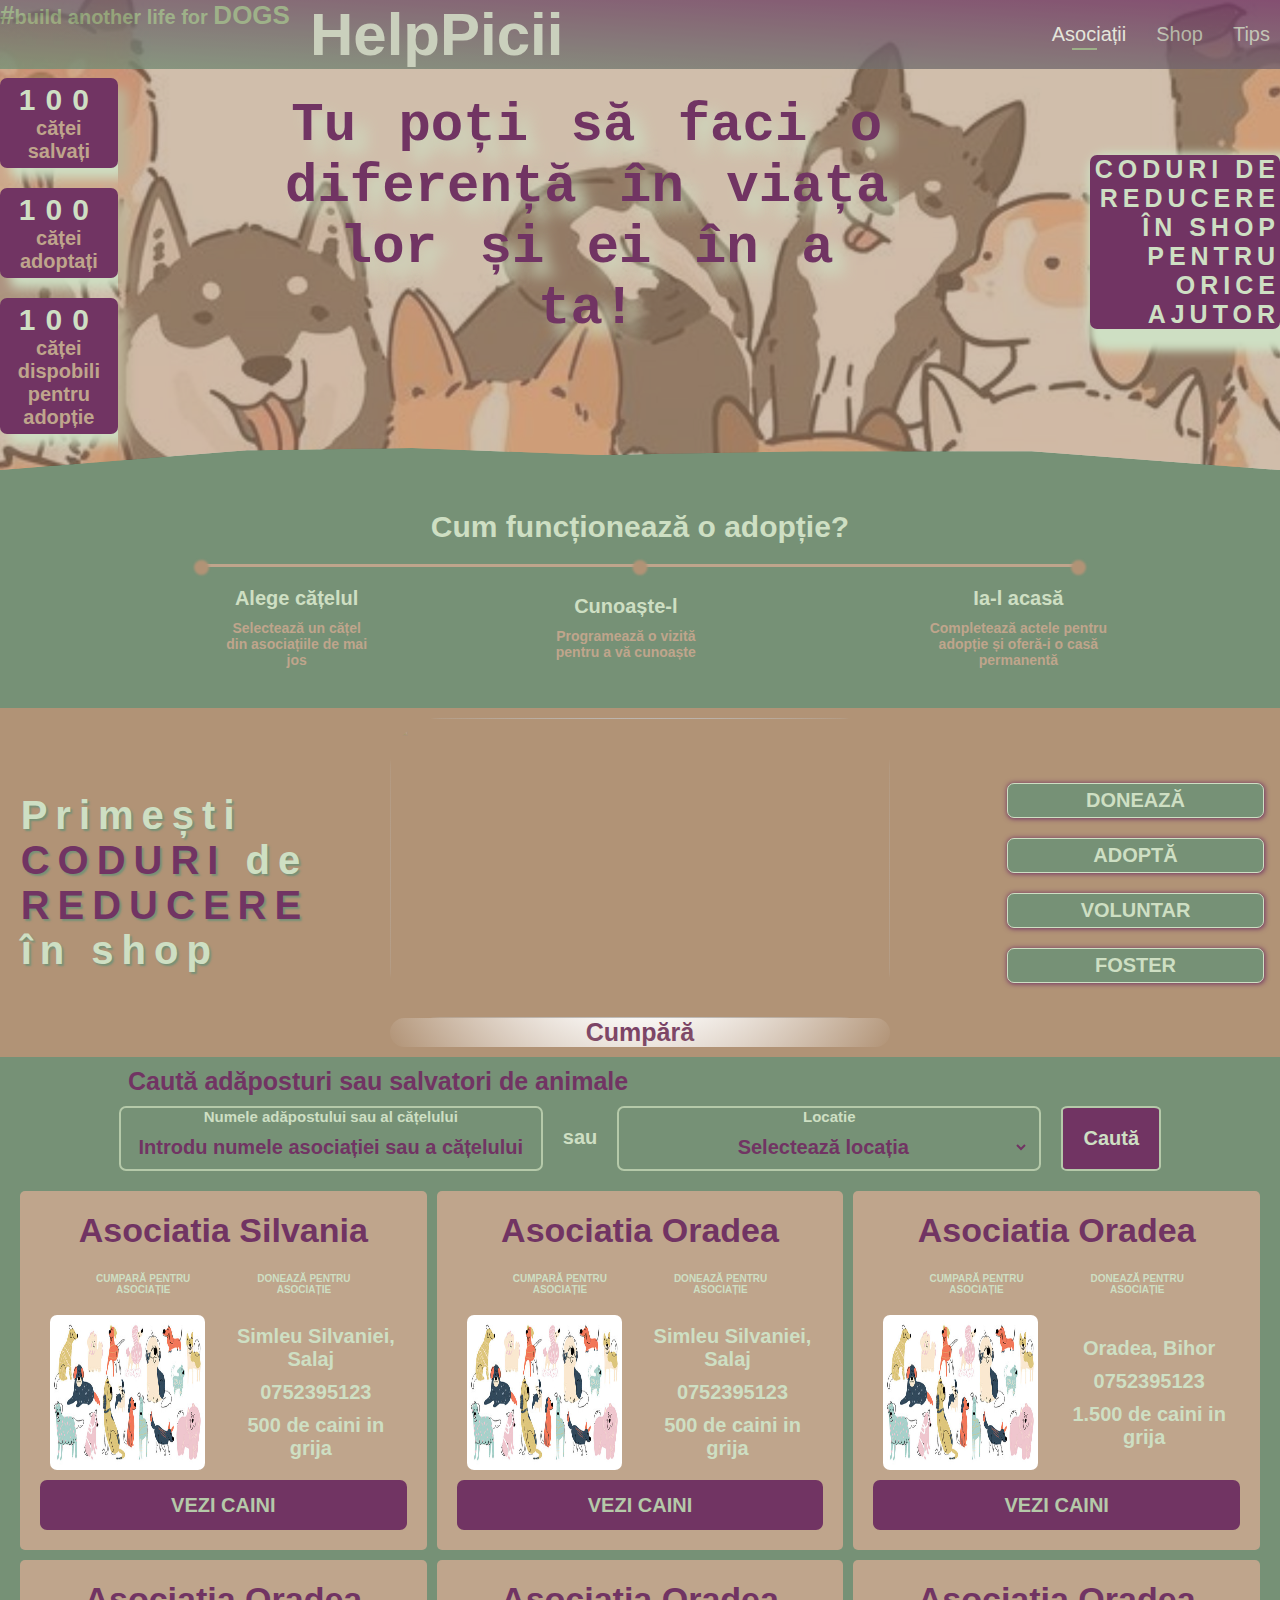
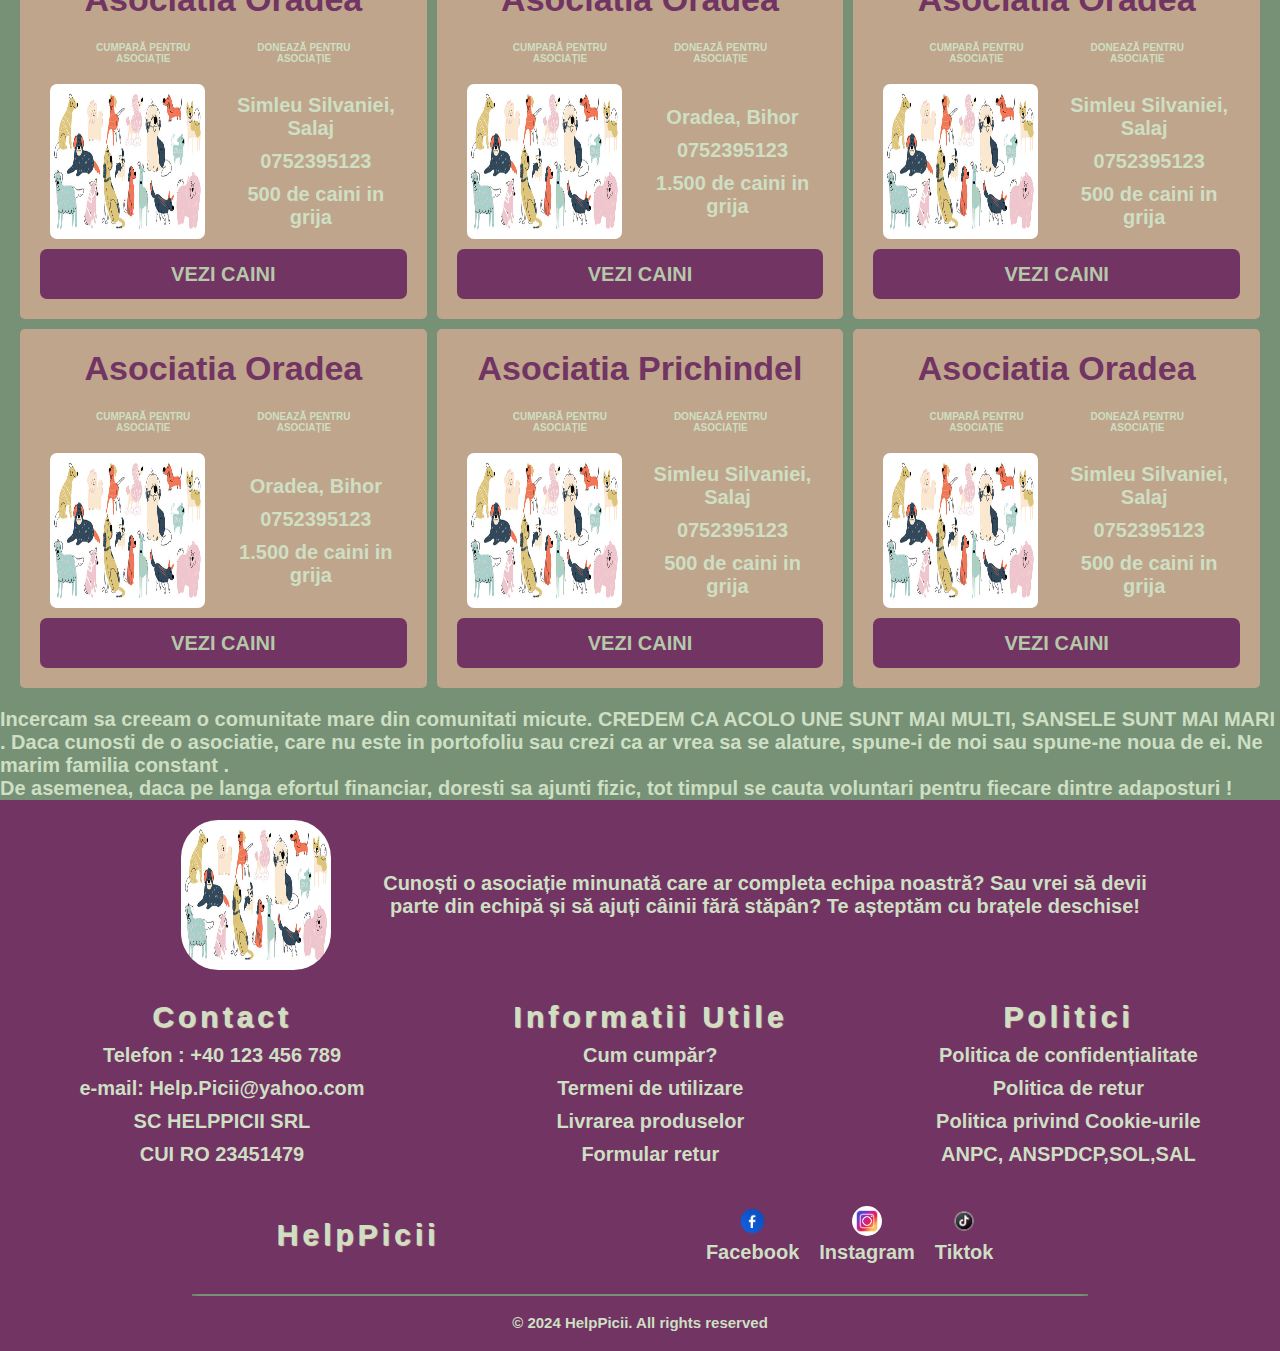
==== LibrarieAsociatii/librarieFoto.html @ b0db912a "Versiunea 1 HelpPicii" ====
<!DOCTYPE html>
<html lang="en">
<head>
    <meta charset="UTF-8">
    <meta http-equiv="X-UA-Compatible" content="IE=edge">
    <meta name="viewport" content="width=device-width, initial-scale=1.0">
    <link rel = "stylesheet" href = "/LibrarieAsociatii/librarieFoto.css">
    <link rel="preconnect" href="https://fonts.gstatic.com" crossorigin>
    <script src="/PaginaDeStart/nav.js" defer></script>
   <script src ="/footer/footer.js" defer></script>
    <link rel="preconnect" href="https://fonts.googleapis.com">
<link rel="preconnect" href="https://fonts.gstatic.com" crossorigin>
<link href="https://fonts.googleapis.com/css2?family=Montserrat:ital,wght@0,100..900;1,100..900&family=Playfair+Display:ital,wght@0,400..900;1,400..900&display=swap" rel="stylesheet">
    <link href="https://fonts.cdnfonts.com/css/little-turtle" rel="stylesheet">
    <link href='https://unpkg.com/boxicons@2.1.4/css/boxicons.min.css' rel='stylesheet'>
    <script src="https://kit.fontawesome.com/47d7171d51.js" crossorigin="anonymous"></script>
    <title>Librarie Foto Asociatii</title>
</head>
<body>
    <nav class="navbar-principal"></nav>
    <section class="top">
        <ul class="reque">
                <li><span>100</span> căței salvați</li>
                <li><span>100</span>căței adoptați</li>
                <li><span>100</span>căței dispobili pentru adopție</li>
            </ul>
    <div class="imgs">
        <h1>Tu poți să faci o diferență în viața lor și ei în a ta!</h1>
    </div>
    <div class="top-coduri">
    <h2>CODURI DE REDUCERE ÎN SHOP PENTRU ORICE AJUTOR</h2>
</div>
</section>
    <section class = "sect" id="dogs">
       
<div class="adoption">
    <h2>Cum funcționează o adopție?</h2>
    <div class="linecercle">
        <div class="circle"></div>   
        <div class="circle"></div>
        <div class="circle"></div>
    </div>
    <ul id='cum'>
        <li>Alege cățelul 
            <p>Selectează un cățel din asociațiile de mai jos</p>
        </li>
        <li>Cunoaște-l
            <p>Programează o vizită pentru a vă cunoaște</p>
        </li>
        <li>Ia-l acasă 
            <p>Completează actele pentru adopție și oferă-i o casă permanentă</p>
        </li>
    </ul>
</div>
<section class="cod">
    <div class="explain-cod box">
        <p>Primești <span>coduri</span> de <span>reducere </span>în shop</p>
    </div>
    <div class="text-cod box">
        <a href="/Shop/shop.html">
        <img src="/LibrarieAsociatii/pozelibrarie/dogs.jpg" alt="">
        <p>Cumpără</p>
        </a></div>
    <div class="buttons-cod box">
        <div class="buttons-box">
        <button type="button" class="donate">DONEAZĂ</button>
        <p class="hide-box">iar noi îți generăm cod de reducere în shop instant</p>
    </div>
        <div class="buttons-box">
        <button type="button" class="adopt">ADOPTĂ</button>
        <p class="hide-box">în momentul în care semnezi contractul de adopție și îți alegi un prieten pe viață, noi te susținem cu reducere în shop timp de 4 luni</p>
    </div>
        <div class="buttons-box">
        <button type="button" class="volunteer">VOLUNTAR</button>
        <p class="hide-box">arată-ne dovada că ești alături de una din asociații iar noi te susținem pe tine</p>
    </div>
        <div class="buttons-box">
        <button type="button" class="foster">FOSTER</button>
        <p class="hide-box">ține un câine la nevoie în foster și ai reducere în shop</p>
    </div>
       
    </div>

</section>
<section class="search">
    <div class="searchapet">
        <h2>Caută adăposturi sau salvatori de animale</h2>
        <form action="submit_form" method="POST">
           <div class="adapostcatel">
            <label for="search-name">Numele adăpostului sau al cățelului</label>
            <input type="text" id="search-name" name="search_name" placeholder="Introdu numele asociației sau a cățelului">
        </div>
        <span>sau</span>
        <div class="locatie">
            <label for="location">Locatie</label>
            <select id="location" name="location">
                <option value="" disabled selected>Selectează locația</option>
                <option value="Bucuresti">București</option>
                <option value="Cluj">Cluj</option>
                <option value="Oradea">Oradea</option>
                <option value="Timisoara">Timișoara</option>
                <option value="Iasi">Iași</option>
                <option value="Constanta">Constanța</option>
                <!-- Adaugă mai multe locații după cum e necesar -->
            </select>
        </div>
            <button type="submit">Caută</button>
        </form></div>
</section>
    </section>
    <section class="all"id="all">
        <section class="sect1 sect-asociatie">
        <div class= "container">
            <div class="asociatia">
            <h2 id="asociatia-silvania">Asociatia Silvania</h2>
            <div class="pentruasociatie">   
                <div class="hover-cumpara">
                <p class=" cumpara"><a href="/Shop/shop.html"><i class="fa-solid fa-basket-shopping"></i></a></p>
                    <p class = "cumpara-hover">CUMPARĂ PENTRU ASOCIAȚIE</p>
                </div> 
                <div class="hover-doneaza">
            <p class="doneaza"><a href="/formulardonati/formulardonatii.html"><i class="fa-solid fa-shield-dog"></i></a></p>
                    <p class ="doneaza-hover">DONEAZĂ PENTRU ASOCIAȚIE</p>
                </div>
                </div>
        </div>
            <div class="detalii">
                <img src="/Poze/240_F_451518224_QBgvrmipPTfxfjowNUTVoSQYgRrUUze3.jpg">
                <div class="donad">
                    <p> <i class="fa-solid fa-location-dot"></i>Simleu Silvaniei, Salaj</p>
                    <p><i class="fa-solid fa-phone-volume"></i><a itemprop="telephone" href="tel:0752395123"> 0752395123 </a></p>
                    <p><i class="fa-solid fa-shield-dog"></i> 500 de caini in grija  </p>
                </div>
                </div>
                <button> VEZI CAINI</button>
        </div>
        <div class="gallery1 gallery">
          <img class="btn-left but" src="/LibrarieAsociatii/pozelibrarie/pngegg.png">
            <ul class="carosel">
                <li class = "card">
                    <img src = "/LibrarieAsociatii/pozelibrarie/alberto-bigoni-m_9PXk-07f8-unsplash.jpg" alt="img" >
                    <h2>Caffigqxx</h2>
                    <div class="despre">
                        <p>Varsta: 2 ani.</p>
                        <p>Genu: mascul </p>
                        <p> In adapost de 1 ani </p>
                    </div></li>
                <li class ="card">
                    <img src = "/LibrarieAsociatii/pozelibrarie/alex-person-Mh9nu3mwvs4-unsplash.jpg" alt="img">
                    <h2>Shy</h2>
                    <div class="despre">
                        <p>Varsta: 5 ani.</p>
                        <p>Gen: mascul </p>
                        <p> In adapost de 2 ani </p>
                    </div></li>
                <li class= "card">
                    <img src = "/LibrarieAsociatii/pozelibrarie/brad-starkey-ipyXCQu2Qwk-unsplash.jpg" alt="img">
                    <h2>Brown</h2>
                    <div class="despre">
                        <p>Oscar are 2 ani.</p>
                        <p>Genul : mascul </p>
                        <p> In adapost de 2 ani </p>
                    </div></li>
                <li class = "card">
                    <img src = "/LibrarieAsociatii/pozelibrarie/anoir-chafik-2_3c4dIFYFU-unsplash.jpg" alt="img">
                    <h2>Caramel</h2>
                    <div class="despre">
                        <p>Oscar are 2 ani.</p>
                        <p>Genul : mascul </p>
                        <p> In adapost de 2 ani </p>
                    </div></li>
                <li class = "card">
                    <img src = "/LibrarieAsociatii/pozelibrarie/ashley-levinson-JBa1tpn4vhw-unsplash.jpg" alt="img">
                    <h2>Name of dog</h2>
                    <div class="despre">
                        <p>Oscar are 2 ani.</p>
                        <p>Genul : mascul </p>
                        <p>In adapost de 2 ani </p>
                    </div></li>
                <li class = "card">
                    <img src = "/LibrarieAsociatii/pozelibrarie/chewy-fGxiRXr2oZg-unsplash.jpg" alt="img">
                    <h2>Name of dog</h2>
                    <div class="despre">
                        <p>Oscar are 2 ani</p>
                        <p>Gen: mascul </p>
                        <p>Castrat</p>
                    </div></li>
            </ul>
            <div ><img class="btn-right but" src="/LibrarieAsociatii/pozelibrarie/pngegg.png"></div>
        </div> 
        <p class="about" >Asociatia Silvania orem ipsum dolor sit amet consectetur adipisicing elit. Numquam repellendus placeat odio necessitatibus quod ea possimus eos autem culpa eveniet voluptas debitis, optio voluptatum, nemo nisi deserunt fuga odit praesentium?Lorem ipsum dolor sit amet consectetur adipisicing elit. Aperiam neque dolor accusantium? Dignissimos reprehenderit nihil dolore! Accusamus nulla deleniti, dolorum debitis corrupti laudantium ducimus labore, ut nemo facilis, ad voluptas.</p>
</section>
<section class="sect2 sect-asociatie"> 
    <div class = "container">
        <div class="asocitia">
        <h2 id = "asociatia-oradea">Asociatia Oradea </h2>
        <div class="pentruasociatie">   
            <div class="hover-cumpara">
            <p class=" cumpara"><a href="/Shop/shop.html"><i class="fa-solid fa-basket-shopping"></i></a></p>
                <p class = "cumpara-hover">CUMPARĂ PENTRU ASOCIAȚIE</p>
            </div> 
            <div class="hover-doneaza">
        <p class="doneaza"><a href="/formulardonati/formulardonatii.html"><i class="fa-solid fa-shield-dog"></i></a></p>
                <p class ="doneaza-hover">DONEAZĂ PENTRU ASOCIAȚIE</p>
            </div>
    </div>
        </div>
        <div class="detalii">
            <img src="/Poze/240_F_451518224_QBgvrmipPTfxfjowNUTVoSQYgRrUUze3.jpg">
            <div class="donad">
                <p> <i class="fa-solid fa-location-dot"></i>Simleu Silvaniei, Salaj</p>
                <p><i class="fa-solid fa-phone-volume" ></i><a itemprop="telephone" href="tel:0752395123"> 0752395123 </a></p>
                <p><i class="fa-solid fa-shield-dog" ></i> 500 de caini in grija  </p>
            </div>
            </div>
            <button> VEZI CAINI</button>
    </div>
        <div class="gallery2 gallery" >
            <div ><img class="btn-left but" src="/LibrarieAsociatii/pozelibrarie/pngegg.png"></div>
            <ul class="carosel">
                <li class = "card">
                    <img src = "/LibrarieAsociatii/pozelibrarie/robert-koorenny-rhH4DnfBwJo-unsplash.jpg" alt="img" >
                    <h2>Micuta</h2>
                    <div class="despre">
                        <p>Varsta: 2 ani.</p>
                        <p>Genu: mascul </p>
                        <p> In adapost de 1 ani </p>
                    </div></li>
                <li class ="card">
                    <img src = "/LibrarieAsociatii/pozelibrarie/alex-person-Mh9nu3mwvs4-unsplash.jpg" alt="img">
                    <h2>Shy</h2>
                    <div class="despre">
                        <p>Varsta: 5 ani.</p>
                        <p>Gen: mascul </p>
                        <p> In adapost de 2 ani </p>
                    </div></li>
                <li class= "card">
                    <img src = "/LibrarieAsociatii/pozelibrarie/brad-starkey-ipyXCQu2Qwk-unsplash.jpg" alt="img">
                    <h2>Brown</h2>
                    <div class="despre">
                        <p>Oscar are 2 ani.</p>
                        <p>Genul : mascul </p>
                        <p> In adapost de 2 ani </p>
                    </div></li>
                <li class = "card">
                    <img src = "/LibrarieAsociatii/pozelibrarie/anoir-chafik-2_3c4dIFYFU-unsplash.jpg" alt="img">
                    <h2>Caramel</h2>
                    <div class="despre">
                        <p>Oscar are 2 ani.</p>
                        <p>Genul : mascul </p>
                        <p> In adapost de 2 ani </p>
                    </div></li>
                <li class = "card">
                    <img src = "/LibrarieAsociatii/pozelibrarie/ashley-levinson-JBa1tpn4vhw-unsplash.jpg" alt="img">
                    <h2>Name of dog</h2>
                    <div class="despre">
                        <p>Oscar are 2 ani.</p>
                        <p>Genul : mascul </p>
                        <p>In adapost de 2 ani </p>
                    </div></li>
                <li class = "card">
                    <img src = "/LibrarieAsociatii/pozelibrarie/chewy-fGxiRXr2oZg-unsplash.jpg" alt="img">
                    <h2>Name of dog</h2>
                    <div class="despre">
                        <p>Oscar are 2 ani</p>
                        <p>Gen: mascul </p>
                        <p>Castrat</p>
                    </div></li>
            </ul>
            <div ><img class="btn-right but" src="/LibrarieAsociatii/pozelibrarie/pngegg.png"></div>
<p class="about" >Asociatia Silvania orem ipsum dolor sit amet consectetur adipisicing elit. Numquam repellendus placeat odio necessitatibus quod ea possimus eos autem culpa eveniet voluptas debitis, optio voluptatum, nemo nisi deserunt fuga odit praesentium?Lorem ipsum dolor sit amet consectetur adipisicing elit. Aperiam neque dolor accusantium? Dignissimos reprehenderit nihil dolore! Accusamus nulla deleniti, dolorum debitis corrupti laudantium ducimus labore, ut nemo facilis, ad voluptas.</p>
    </section>
    <section  class ="sect3 sect-asociatie">
        <div class = "container">
            <div class="asocitia">
            <h2 id = "asociatia-oradea">Asociatia Oradea </h2>
            <div class="pentruasociatie">   
                <div class="hover-cumpara">
                <p class=" cumpara"><a href="/Shop/shop.html"><i class="fa-solid fa-basket-shopping"></i></a></p>
                    <p class = "cumpara-hover">CUMPARĂ PENTRU ASOCIAȚIE</p>
                </div> 
                <div class="hover-doneaza">
            <p class="doneaza"><a href="/formulardonati/formulardonatii.html"><i class="fa-solid fa-shield-dog"></i></a></p>
                    <p class ="doneaza-hover">DONEAZĂ PENTRU ASOCIAȚIE</p>
                </div>
        </div>
            </div>
            <div class="detalii">
                <img src="/Poze/240_F_451518224_QBgvrmipPTfxfjowNUTVoSQYgRrUUze3.jpg">
                <div class="donad">
                    <p> <i class="fa-solid fa-location-dot"></i>Oradea, Bihor</p>
                    <p><i class="fa-solid fa-phone-volume"></i><a itemprop="telephone" href="tel:0752395123"> 0752395123 </a></p>
                    <p><i class="fa-solid fa-shield-dog"></i> 1.500 de caini in grija  </p>
                </div>
            </div>
            <button> VEZI CAINI</button>
    </div>
        <div class="gallery3 gallery" >
            <div ><img class="btn-left but" src="/LibrarieAsociatii/pozelibrarie/pngegg.png"></div>
            <ul class="carosel">
                <li class = "card">
                    <img src = "/LibrarieAsociatii/pozelibrarie/anoir-chafik-2_3c4dIFYFU-unsplash.jpg" alt="img" >
                    <h2>Micuta</h2>
                    <div class="despre">
                        <p>Varsta: 2 ani.</p>
                        <p>Genu: mascul </p>
                        <p> In adapost de 1 ani </p>
                    </div></li>
                <li class ="card">
                    <img src = "/LibrarieAsociatii/pozelibrarie/brad-starkey-ipyXCQu2Qwk-unsplash.jpg" alt="img">
                    <h2>Shy</h2>
                    <div class="despre">
                        <p>Varsta: 5 ani.</p>
                        <p>Gen: mascul </p>
                        <p> In adapost de 2 ani </p>
                    </div></li>
                <li class= "card">
                    <img src = "/LibrarieAsociatii/pozelibrarie/brad-starkey-ipyXCQu2Qwk-unsplash.jpg" alt="img">
                    <h2>Brown</h2>
                    <div class="despre">
                        <p>Oscar are 2 ani.</p>
                        <p>Genul : mascul </p>
                        <p> In adapost de 2 ani </p>
                    </div></li>
                <li class = "card">
                    <img src = "/LibrarieAsociatii/pozelibrarie/anoir-chafik-2_3c4dIFYFU-unsplash.jpg" alt="img">
                    <h2>Caramel</h2>
                    <div class="despre">
                        <p>Oscar are 2 ani.</p>
                        <p>Genul : mascul </p>
                        <p> In adapost de 2 ani </p>
                    </div></li>
                <li class = "card">
                    <img src = "/LibrarieAsociatii/pozelibrarie/anoir-chafik-2_3c4dIFYFU-unsplash.jpg" alt="img">
                    <h2>Name of dog</h2>
                    <div class="despre">
                        <p>Oscar are 2 ani.</p>
                        <p>Genul : mascul </p>
                        <p>In adapost de 2 ani </p>
                    </div></li>
                <li class = "card">
                    <img src = "/LibrarieAsociatii/pozelibrarie/chewy-fGxiRXr2oZg-unsplash.jpg" alt="img">
                    <h2>Name of dog</h2>
                    <div class="despre">
                        <p>Oscar are 2 ani</p>
                        <p>Gen: mascul </p>
                        <p>Castrat</p>
                    </div></li>
            </ul>
            <div ><img class="btn-right but" src="/LibrarieAsociatii/pozelibrarie/pngegg.png" ></div>
            <p class="about" >Asociatia Silvania orem ipsum dolor sit amet consectetur adipisicing elit. Numquam repellendus placeat odio necessitatibus quod ea possimus eos autem culpa eveniet voluptas debitis, optio voluptatum, nemo nisi deserunt fuga odit praesentium?Lorem ipsum dolor sit amet consectetur adipisicing elit. Aperiam neque dolor accusantium? Dignissimos reprehenderit nihil dolore! Accusamus nulla deleniti, dolorum debitis corrupti laudantium ducimus labore, ut nemo facilis, ad voluptas.</p>    
        </section>  
    <section class="sect4 sect-asociatie"> 
        <div class = "container">
            <div class="asocitia">
            <h2 id = "asociatia-oradea">Asociatia Oradea </h2>
            <div class="pentruasociatie">   
                <div class="hover-cumpara">
                <p class=" cumpara"><a href="/Shop/shop.html"><i class="fa-solid fa-basket-shopping"></i></a></p>
                    <p class = "cumpara-hover">CUMPARĂ PENTRU ASOCIAȚIE</p>
                </div> 
                <div class="hover-doneaza">
            <p class="doneaza"><a href="/formulardonati/formulardonatii.html"><i class="fa-solid fa-shield-dog"></i></a></p>
                    <p class ="doneaza-hover">DONEAZĂ PENTRU ASOCIAȚIE</p>
                </div>
        </div>
            </div>
            <div class="detalii">
                <img src="/Poze/240_F_451518224_QBgvrmipPTfxfjowNUTVoSQYgRrUUze3.jpg">
                <div class="donad">
                    <p> <i class="fa-solid fa-location-dot"></i>Simleu Silvaniei, Salaj</p>
                    <p><i class="fa-solid fa-phone-volume" ></i><a itemprop="telephone" href="tel:0752395123"> 0752395123 </a></p>
                    <p><i class="fa-solid fa-shield-dog" ></i> 500 de caini in grija  </p>
                </div>
            </div>
            <button> VEZI CAINI</button>
    </div>
            <div class="gallery2 gallery" >
                <div ><img class="btn-left but" src="/LibrarieAsociatii/pozelibrarie/pngegg.png"></div>
                <ul class="carosel">
                    <li class = "card">
                        <img src = "/LibrarieAsociatii/pozelibrarie/sasha-sashina-Xcscr_sNSEY-unsplash.jpg" alt="img" >
                        <h2>Micuta</h2>
                        <div class="despre">
                            <p>Varsta: 2 ani.</p>
                            <p>Genu: mascul </p>
                            <p> In adapost de 1 ani </p>
                        </div></li>
                    <li class ="card">
                        <img src = "/LibrarieAsociatii/pozelibrarie/alex-person-Mh9nu3mwvs4-unsplash.jpg" alt="img">
                        <h2>Shy</h2>
                        <div class="despre">
                            <p>Varsta: 5 ani.</p>
                            <p>Gen: mascul </p>
                            <p> In adapost de 2 ani </p>
                        </div></li>
                    <li class= "card">
                        <img src = "/LibrarieAsociatii/pozelibrarie/brad-starkey-ipyXCQu2Qwk-unsplash.jpg" alt="img">
                        <h2>Brown</h2>
                        <div class="despre">
                            <p>Oscar are 2 ani.</p>
                            <p>Genul : mascul </p>
                            <p> In adapost de 2 ani </p>
                        </div></li>
                    <li class = "card">
                        <img src = "/LibrarieAsociatii/pozelibrarie/anoir-chafik-2_3c4dIFYFU-unsplash.jpg" alt="img">
                        <h2>Caramel</h2>
                        <div class="despre">
                            <p>Oscar are 2 ani.</p>
                            <p>Genul : mascul </p>
                            <p> In adapost de 2 ani </p>
                        </div></li>
                    <li class = "card">
                        <img src = "/LibrarieAsociatii/pozelibrarie/ashley-levinson-JBa1tpn4vhw-unsplash.jpg" alt="img">
                        <h2>Name of dog</h2>
                        <div class="despre">
                            <p>Oscar are 2 ani.</p>
                            <p>Genul : mascul </p>
                            <p>In adapost de 2 ani </p>
                        </div></li>
                    <li class = "card">
                        <img src = "/LibrarieAsociatii/pozelibrarie/chewy-fGxiRXr2oZg-unsplash.jpg" alt="img">
                        <h2>Name of dog</h2>
                        <div class="despre">
                            <p>Oscar are 2 ani</p>
                            <p>Gen: mascul </p>
                            <p>Castrat</p>
                        </div></li>
                </ul>
                <div ><img class="btn-right but" src="/LibrarieAsociatii/pozelibrarie/pngegg.png"></div>   
    <p class="about" >Asociatia Silvania orem ipsum dolor sit amet consectetur adipisicing elit. Numquam repellendus placeat odio necessitatibus quod ea possimus eos autem culpa eveniet voluptas debitis, optio voluptatum, nemo nisi deserunt fuga odit praesentium?Lorem ipsum dolor sit amet consectetur adipisicing elit. Aperiam neque dolor accusantium? Dignissimos reprehenderit nihil dolore! Accusamus nulla deleniti, dolorum debitis corrupti laudantium ducimus labore, ut nemo facilis, ad voluptas.</p>
        </section>
        <section  class ="sect5 sect-asociatie">
            <div class = "container">
                <div class="asocitia">
                <h2 id = "asociatia-oradea">Asociatia Oradea </h2>
                <div class="pentruasociatie">   
                    <div class="hover-cumpara">
                    <p class=" cumpara"><a href="/Shop/shop.html"><i class="fa-solid fa-basket-shopping"></i></a></p>
                        <p class = "cumpara-hover">CUMPARĂ PENTRU ASOCIAȚIE</p>
                    </div> 
                    <div class="hover-doneaza">
                <p class="doneaza"><a href="/formulardonati/formulardonatii.html"><i class="fa-solid fa-shield-dog"></i></a></p>
                        <p class ="doneaza-hover">DONEAZĂ PENTRU ASOCIAȚIE</p>
                    </div>
            </div>
                </div>
                <div class="detalii">
                    <img src="/Poze/240_F_451518224_QBgvrmipPTfxfjowNUTVoSQYgRrUUze3.jpg">
                    <div class="donad">
                        <p> <i class="fa-solid fa-location-dot"></i>Oradea, Bihor</p>
                        <p><i class="fa-solid fa-phone-volume"></i><a itemprop="telephone" href="tel:0752395123"> 0752395123 </a></p>
                        <p><i class="fa-solid fa-shield-dog"></i> 1.500 de caini in grija  </p>
                    </div>
                </div>
                <button> VEZI CAINI</button>
        </div>
            <div class="gallery3 gallery" >
                <div ><img class="btn-left but" src="/LibrarieAsociatii/pozelibrarie/pngegg.png"></div>
                <ul class="carosel">
                    <li class = "card">
                        <img src = "/LibrarieAsociatii/pozelibrarie/cristina-anne-costello-NR2eMg9zXxA-unsplash.jpg" alt="img" >
                        <h2>Micuta</h2>
                        <div class="despre">
                            <p>Varsta: 2 ani.</p>
                            <p>Genu: mascul </p>
                            <p> In adapost de 1 ani </p>
                        </div></li>
                    <li class ="card">
                        <img src = "/LibrarieAsociatii/pozelibrarie/brad-starkey-ipyXCQu2Qwk-unsplash.jpg" alt="img">
                        <h2>Shy</h2>
                        <div class="despre">
                            <p>Varsta: 5 ani.</p>
                            <p>Gen: mascul </p>
                            <p> In adapost de 2 ani </p>
                        </div></li>
                    <li class= "card">
                        <img src = "/LibrarieAsociatii/pozelibrarie/brad-starkey-ipyXCQu2Qwk-unsplash.jpg" alt="img">
                        <h2>Brown</h2>
                        <div class="despre">
                            <p>Oscar are 2 ani.</p>
                            <p>Genul : mascul </p>
                            <p> In adapost de 2 ani </p>
                        </div></li>
                    <li class = "card">
                        <img src = "/LibrarieAsociatii/pozelibrarie/anoir-chafik-2_3c4dIFYFU-unsplash.jpg" alt="img">
                        <h2>Caramel</h2>
                        <div class="despre">
                            <p>Oscar are 2 ani.</p>
                            <p>Genul : mascul </p>
                            <p> In adapost de 2 ani </p>
                        </div></li>
                    <li class = "card">
                        <img src = "/LibrarieAsociatii/pozelibrarie/anoir-chafik-2_3c4dIFYFU-unsplash.jpg" alt="img">
                        <h2>Name of dog</h2>
                        <div class="despre">
                            <p>Oscar are 2 ani.</p>
                            <p>Genul : mascul </p>
                            <p>In adapost de 2 ani </p>
                        </div></li>
                    <li class = "card">
                        <img src = "/LibrarieAsociatii/pozelibrarie/chewy-fGxiRXr2oZg-unsplash.jpg" alt="img">
                        <h2>Name of dog</h2>
                        <div class="despre">
                            <p>Oscar are 2 ani</p>
                            <p>Gen: mascul </p>
                            <p>Castrat</p>
                        </div></li>
                </ul>
                <div ><img class="btn-right but" src="/LibrarieAsociatii/pozelibrarie/pngegg.png" ></div>
                <p class="about" >Asociatia Silvania orem ipsum dolor sit amet consectetur adipisicing elit. Numquam repellendus placeat odio necessitatibus quod ea possimus eos autem culpa eveniet voluptas debitis, optio voluptatum, nemo nisi deserunt fuga odit praesentium?Lorem ipsum dolor sit amet consectetur adipisicing elit. Aperiam neque dolor accusantium? Dignissimos reprehenderit nihil dolore! Accusamus nulla deleniti, dolorum debitis corrupti laudantium ducimus labore, ut nemo facilis, ad voluptas.</p>
            </section>
  <section class="sect6 sect-asociatie"> 
    <div class = "container">
        <div class="asocitia">
        <h2 id = "asociatia-oradea">Asociatia Oradea </h2>
        <div class="pentruasociatie">   
            <div class="hover-cumpara">
            <p class=" cumpara"><a href="/Shop/shop.html"><i class="fa-solid fa-basket-shopping"></i></a></p>
                <p class = "cumpara-hover">CUMPARĂ PENTRU ASOCIAȚIE</p>
            </div> 
            <div class="hover-doneaza">
        <p class="doneaza"><a href="/formulardonati/formulardonatii.html"><i class="fa-solid fa-shield-dog"></i></a></p>
                <p class ="doneaza-hover">DONEAZĂ PENTRU ASOCIAȚIE</p>
            </div>
    </div>
        </div>
        <div class="detalii">
            <img src="/Poze/240_F_451518224_QBgvrmipPTfxfjowNUTVoSQYgRrUUze3.jpg">
            <div class="donad">
                <p> <i class="fa-solid fa-location-dot"></i>Simleu Silvaniei, Salaj</p>
                <p><i class="fa-solid fa-phone-volume" ></i><a itemprop="telephone" href="tel:0752395123"> 0752395123 </a></p>
                <p><i class="fa-solid fa-shield-dog" ></i> 500 de caini in grija  </p>
            </div>
        </div>
        <button> VEZI CAINI</button>
</div>
        <div class="gallery2 gallery" >
            <div ><img class="btn-left but" src="/LibrarieAsociatii/pozelibrarie/pngegg.png"></div>
            <ul class="carosel">
                <li class = "card">
                    <img src = "/LibrarieAsociatii/pozelibrarie/ramesh-casper-jzrZKhHLE7o-unsplash.jpg" alt="img" >
                    <h2>Micuta</h2>
                    <div class="despre">
                        <p>Varsta: 2 ani.</p>
                        <p>Genu: mascul </p>
                        <p> In adapost de 1 ani </p>
                    </div></li>
                <li class ="card">
                    <img src = "/LibrarieAsociatii/pozelibrarie/alex-person-Mh9nu3mwvs4-unsplash.jpg" alt="img">
                    <h2>Shy</h2>
                    <div class="despre">
                        <p>Varsta: 5 ani.</p>
                        <p>Gen: mascul </p>
                        <p> In adapost de 2 ani </p>
                    </div></li>
                <li class= "card">
                    <img src = "/LibrarieAsociatii/pozelibrarie/brad-starkey-ipyXCQu2Qwk-unsplash.jpg" alt="img">
                    <h2>Brown</h2>
                    <div class="despre">
                        <p>Oscar are 2 ani.</p>
                        <p>Genul : mascul </p>
                        <p> In adapost de 2 ani </p>
                    </div></li>
                <li class = "card">
                    <img src = "/LibrarieAsociatii/pozelibrarie/anoir-chafik-2_3c4dIFYFU-unsplash.jpg" alt="img">
                    <h2>Caramel</h2>
                    <div class="despre">
                        <p>Oscar are 2 ani.</p>
                        <p>Genul : mascul </p>
                        <p> In adapost de 2 ani </p>
                    </div></li>
                <li class = "card">
                    <img src = "/LibrarieAsociatii/pozelibrarie/ashley-levinson-JBa1tpn4vhw-unsplash.jpg" alt="img">
                    <h2>Name of dog</h2>
                    <div class="despre">
                        <p>Oscar are 2 ani.</p>
                        <p>Genul : mascul </p>
                        <p>In adapost de 2 ani </p>
                    </div></li>
                <li class = "card">
                    <img src = "/LibrarieAsociatii/pozelibrarie/chewy-fGxiRXr2oZg-unsplash.jpg" alt="img">
                    <h2>Name of dog</h2>
                    <div class="despre">
                        <p>Oscar are 2 ani</p>
                        <p>Gen: mascul </p>
                        <p>Castrat</p>
                    </div></li>
            </ul>
            <div ><img class="btn-right but" src="/LibrarieAsociatii/pozelibrarie/pngegg.png"></div>  
<p class="about" >Asociatia Silvania orem ipsum dolor sit amet consectetur adipisicing elit. Numquam repellendus placeat odio necessitatibus quod ea possimus eos autem culpa eveniet voluptas debitis, optio voluptatum, nemo nisi deserunt fuga odit praesentium?Lorem ipsum dolor sit amet consectetur adipisicing elit. Aperiam neque dolor accusantium? Dignissimos reprehenderit nihil dolore! Accusamus nulla deleniti, dolorum debitis corrupti laudantium ducimus labore, ut nemo facilis, ad voluptas.</p>
    </section>
    <section  class ="sect7 sect-asociatie">
        <div class = "container">
            <div class="asocitia">
            <h2 id = "asociatia-oradea">Asociatia Oradea </h2>
            <div class="pentruasociatie">   
                <div class="hover-cumpara">
                <p class=" cumpara"><a href="/Shop/shop.html"><i class="fa-solid fa-basket-shopping"></i></a></p>
                    <p class = "cumpara-hover">CUMPARĂ PENTRU ASOCIAȚIE</p>
                </div> 
                <div class="hover-doneaza">
            <p class="doneaza"><a href="/formulardonati/formulardonatii.html"><i class="fa-solid fa-shield-dog"></i></a></p>
                    <p class ="doneaza-hover">DONEAZĂ PENTRU ASOCIAȚIE</p>
                </div>
        </div>
            </div>
            <div class="detalii">
                <img src="/Poze/240_F_451518224_QBgvrmipPTfxfjowNUTVoSQYgRrUUze3.jpg">
                <div class="donad">
                    <p> <i class="fa-solid fa-location-dot"></i>Oradea, Bihor</p>
                    <p><i class="fa-solid fa-phone-volume"></i><a itemprop="telephone" href="tel:0752395123"> 0752395123 </a></p>
                    <p><i class="fa-solid fa-shield-dog"></i> 1.500 de caini in grija  </p>
                </div>
            </div>
            <button> VEZI CAINI</button>
    </div>
        <div class="gallery3 gallery" >
            <div ><img class="btn-left but" src="/LibrarieAsociatii/pozelibrarie/pngegg.png"></div>
            <ul class="carosel">
                <li class = "card">
                    <img src = "/LibrarieAsociatii/pozelibrarie/ashley-levinson-JBa1tpn4vhw-unsplash.jpg" alt="img" >
                    <h2>Micuta</h2>
                    <div class="despre">
                        <p>Varsta: 2 ani.</p>
                        <p>Genu: mascul </p>
                        <p> In adapost de 1 ani </p>
                    </div></li>
                <li class ="card">
                    <img src = "/LibrarieAsociatii/pozelibrarie/brad-starkey-ipyXCQu2Qwk-unsplash.jpg" alt="img">
                    <h2>Shy</h2>
                    <div class="despre">
                        <p>Varsta: 5 ani.</p>
                        <p>Gen: mascul </p>
                        <p> In adapost de 2 ani </p>
                    </div></li>
                <li class= "card">
                    <img src = "/LibrarieAsociatii/pozelibrarie/brad-starkey-ipyXCQu2Qwk-unsplash.jpg" alt="img">
                    <h2>Brown</h2>
                    <div class="despre">
                        <p>Oscar are 2 ani.</p>
                        <p>Genul : mascul </p>
                        <p> In adapost de 2 ani </p>
                    </div></li>
                <li class = "card">
                    <img src = "/LibrarieAsociatii/pozelibrarie/anoir-chafik-2_3c4dIFYFU-unsplash.jpg" alt="img">
                    <h2>Caramel</h2>
                    <div class="despre">
                        <p>Oscar are 2 ani.</p>
                        <p>Genul : mascul </p>
                        <p> In adapost de 2 ani </p>
                    </div></li>
                <li class = "card">
                    <img src = "/LibrarieAsociatii/pozelibrarie/anoir-chafik-2_3c4dIFYFU-unsplash.jpg" alt="img">
                    <h2>Name of dog</h2>
                    <div class="despre">
                        <p>Oscar are 2 ani.</p>
                        <p>Genul : mascul </p>
                        <p>In adapost de 2 ani </p>
                    </div></li>
                <li class = "card">
                    <img src = "/LibrarieAsociatii/pozelibrarie/chewy-fGxiRXr2oZg-unsplash.jpg" alt="img">
                    <h2>Name of dog</h2>
                    <div class="despre">
                        <p>Oscar are 2 ani</p>
                        <p>Gen: mascul </p>
                        <p>Castrat</p>
                    </div></li>
            </ul>
            <div ><img class="btn-right but" src="/LibrarieAsociatii/pozelibrarie/pngegg.png" ></div>
            <p class="about" >Asociatia Silvania orem ipsum dolor sit amet consectetur adipisicing elit. Numquam repellendus placeat odio necessitatibus quod ea possimus eos autem culpa eveniet voluptas debitis, optio voluptatum, nemo nisi deserunt fuga odit praesentium?Lorem ipsum dolor sit amet consectetur adipisicing elit. Aperiam neque dolor accusantium? Dignissimos reprehenderit nihil dolore! Accusamus nulla deleniti, dolorum debitis corrupti laudantium ducimus labore, ut nemo facilis, ad voluptas.</p>
        </section>
    <section class="sect8 sect-asociatie"> 
        <div class= "container">
            <div class="asociatia">
                <h2 id="asociatia-prichindel">Asociatia Prichindel </h2>
                <div class="pentruasociatie">   
                    <div class="hover-cumpara">
                        <p class=" cumpara"><a href="/Shop/shop.html"><i class="fa-solid fa-basket-shopping"></i></a></p>
                        <p class = "cumpara-hover">CUMPARĂ PENTRU ASOCIAȚIE</p>
                    </div> 
                    <div class="hover-doneaza">
                        <p class="doneaza"><a href="/formulardonati/formulardonatii.html"><i class="fa-solid fa-shield-dog"></i></a></p>
                        <p class ="doneaza-hover">DONEAZĂ PENTRU ASOCIAȚIE</p>
                    </div>
                </div>
            </div>
            <div class="detalii">
                <img src="/Poze/240_F_451518224_QBgvrmipPTfxfjowNUTVoSQYgRrUUze3.jpg">
                <div class="donad">
                    <p><i class="fa-solid fa-location-dot"></i>Simleu Silvaniei, Salaj</p>
                    <p><i class="fa-solid fa-phone-volume" ></i><a itemprop="telephone" href="tel:0752395123"> 0752395123 </a></p>
                    <p><i class="fa-solid fa-shield-dog" ></i> 500 de caini in grija  </p>
                </div>
            </div>
            <button> VEZI CAINI</button>
    </div>       
        <div class="gallery2 gallery" >
            <div ><img class="btn-left but" src="/LibrarieAsociatii/pozelibrarie/pngegg.png"></div>
            <ul class="carosel">
                <li class = "card">
                    <img src = "/LibrarieAsociatii/pozelibrarie/alex-person-Mh9nu3mwvs4-unsplash.jpg" alt="img" >
                    <h2>Micuta</h2>
                    <div class="despre">
                        <p>Varsta: 2 ani.</p>
                        <p>Genu: mascul </p>
                        <p> In adapost de 1 ani </p>
                    </div></li>
                <li class ="card">
                    <img src = "/LibrarieAsociatii/pozelibrarie/chewy-fGxiRXr2oZg-unsplash.jpg" alt="img">
                    <h2>Shy</h2>
                    <div class="despre">
                        <p>Varsta: 5 ani.</p>
                        <p>Gen: mascul </p>
                        <p> In adapost de 2 ani </p>
                    </div></li>
                <li class= "card">
                    <img src = "/LibrarieAsociatii/pozelibrarie/ashley-levinson-JBa1tpn4vhw-unsplash.jpg" alt="img">
                    <h2>Brown</h2>
                    <div class="despre">
                        <p>Oscar are 2 ani.</p>
                        <p>Genul : mascul </p>
                        <p> In adapost de 2 ani </p>
                    </div></li>
                <li class = "card">
                    <img src = "/LibrarieAsociatii/pozelibrarie/chewy-fGxiRXr2oZg-unsplash.jpg" alt="img">
                    <h2>Caramel</h2>
                    <div class="despre">
                        <p>Oscar are 2 ani.</p>
                        <p>Genul : mascul </p>
                        <p> In adapost de 2 ani </p>
                    </div></li>
                <li class = "card">
                    <img src = "/LibrarieAsociatii/pozelibrarie/chewy-fGxiRXr2oZg-unsplash.jpg" alt="img">
                    <h2>Name of dog</h2>
                    <div class="despre">
                        <p>Oscar are 2 ani.</p>
                        <p>Genul : mascul </p>
                        <p>In adapost de 2 ani </p>
                    </div></li>
                <li class = "card">
                    <img src = "/LibrarieAsociatii/pozelibrarie/chewy-fGxiRXr2oZg-unsplash.jpg" alt="img">
                    <h2>Name of dog</h2>
                    <div class="despre">
                        <p>Oscar are 2 ani</p>
                        <p>Gen: mascul </p>
                        <p>Castrat</p>
                    </div></li>
            </ul>
            <div ><img class="btn-right but" src="/LibrarieAsociatii/pozelibrarie/pngegg.png" ></div>
<p class="about" >Asociatia Silvania orem ipsum dolor sit amet consectetur adipisicing elit. Numquam repellendus placeat odio necessitatibus quod ea possimus eos autem culpa eveniet voluptas debitis, optio voluptatum, nemo nisi deserunt fuga odit praesentium?Lorem ipsum dolor sit amet consectetur adipisicing elit. Aperiam neque dolor accusantium? Dignissimos reprehenderit nihil dolore! Accusamus nulla deleniti, dolorum debitis corrupti laudantium ducimus labore, ut nemo facilis, ad voluptas.</p>    
</section>
    <section  class ="sect9 sect-asociatie">
        <div class = "container">
            <div class="asocitia">
            <h2 id = "asociatia-oradea">Asociatia Oradea </h2>
            <div class="pentruasociatie">   
                <div class="hover-cumpara">
                <p class=" cumpara"><a href="/Shop/shop.html"><i class="fa-solid fa-basket-shopping"></i></a></p>
                    <p class = "cumpara-hover">CUMPARĂ PENTRU ASOCIAȚIE</p>
                </div> 
                <div class="hover-doneaza">
            <p class="doneaza"><a href="/formulardonati/formulardonatii.html"><i class="fa-solid fa-shield-dog"></i></a></p>
                    <p class ="doneaza-hover">DONEAZĂ PENTRU ASOCIAȚIE</p>
                </div>
        </div>
            </div>
            <div class="detalii">
                <img src="/Poze/240_F_451518224_QBgvrmipPTfxfjowNUTVoSQYgRrUUze3.jpg">
                <div class="donad">
                    <p> <i class="fa-solid fa-location-dot"></i>Simleu Silvaniei, Salaj</p>
                    <p><i class="fa-solid fa-phone-volume" ></i><a itemprop="telephone" href="tel:0752395123"> 0752395123 </a></p>
                    <p><i class="fa-solid fa-shield-dog" ></i> 500 de caini in grija  </p>
                </div>
            </div>
            <button> VEZI CAINI</button>
    </div>
        <div class="gallery3 gallery" >
            <div ><img class="btn-left but" src="/LibrarieAsociatii/pozelibrarie/pngegg.png"></div>
            <ul class="carosel">
                <li class = "card">
                    <img src = "/LibrarieAsociatii/pozelibrarie/robert-koorenny-rhH4DnfBwJo-unsplash.jpg" alt="img" >
                    <h2>Micuta</h2>
                    <div class="despre">
                        <p>Varsta: 2 ani.</p>
                        <p>Genu: mascul </p>
                        <p> In adapost de 1 ani </p>
                    </div></li>
                <li class ="card">
                    <img src = "/LibrarieAsociatii/pozelibrarie/alberto-bigoni-m_9PXk-07f8-unsplash.jpg" alt="img">
                    <h2>Shy</h2>
                    <div class="despre">
                        <p>Varsta: 5 ani.</p>
                        <p>Gen: mascul </p>
                        <p> In adapost de 2 ani </p>
                    </div></li>
                <li class= "card">
                    <img src = "/LibrarieAsociatii/pozelibrarie/chewy-fGxiRXr2oZg-unsplash.jpg" alt="img">
                    <h2>Brown</h2>
                    <div class="despre">
                        <p>Oscar are 2 ani.</p>
                        <p>Genul : mascul </p>
                        <p> In adapost de 2 ani </p>
                    </div></li>
                <li class = "card">
                    <img src = "/LibrarieAsociatii/pozelibrarie/daniel-lincoln-dbzvjdgnSI4-unsplash.jpg" alt="img">
                    <h2>Caramel</h2>
                    <div class="despre">
                        <p>Oscar are 2 ani.</p>
                        <p>Genul : mascul </p>
                        <p> In adapost de 2 ani </p>
                    </div></li>
                <li class = "card">
                    <img src = "/LibrarieAsociatii/pozelibrarie/anoir-chafik-2_3c4dIFYFU-unsplash.jpg" alt="img">
                    <h2>Name of dog</h2>
                    <div class="despre">
                        <p>Oscar are 2 ani.</p>
                        <p>Genul : mascul </p>
                        <p>In adapost de 2 ani </p>
                    </div></li>
                <li class = "card">
                    <img src = "/LibrarieAsociatii/pozelibrarie/ramesh-casper-jzrZKhHLE7o-unsplash.jpg" alt="img">
                    <h2>Name of dog</h2>
                    <div class="despre">
                        <p>Oscar are 2 ani</p>
                        <p>Gen: mascul </p>
                        <p>Castrat</p>
                    </div></li>
            </ul>
            <div ><img class="btn-right but" src="/LibrarieAsociatii/pozelibrarie/pngegg.png" ></div>
            <p class="about" >Asociatia Silvania orem ipsum dolor sit amet consectetur adipisicing elit. Numquam repellendus placeat odio necessitatibus quod ea possimus eos autem culpa eveniet voluptas debitis, optio voluptatum, nemo nisi deserunt fuga odit praesentium?Lorem ipsum dolor sit amet consectetur adipisicing elit. Aperiam neque dolor accusantium? Dignissimos reprehenderit nihil dolore! Accusamus nulla deleniti, dolorum debitis corrupti laudantium ducimus labore, ut nemo facilis, ad voluptas.</p>
    <div class="gallery3 gallery" >
        <div ><img class="btn-left but" src="/LibrarieAsociatii/pozelibrarie/pngegg.png"></div>
        <ul class="carosel">
            <li class = "card">
                <img src = "/LibrarieAsociatii/pozelibrarie/robert-koorenny-rhH4DnfBwJo-unsplash.jpg" alt="img" >
                <h2>Micuta</h2>
                <div class="despre">
                    <p>Varsta: 2 ani.</p>
                    <p>Genu: mascul </p>
                    <p> In adapost de 1 ani </p>
                </div></li>
            <li class ="card">
                <img src = "/LibrarieAsociatii/pozelibrarie/alberto-bigoni-m_9PXk-07f8-unsplash.jpg" alt="img">
                <h2>Shy</h2>
                <div class="despre">
                    <p>Varsta: 5 ani.</p>
                    <p>Gen: mascul </p>
                    <p> In adapost de 2 ani </p>
                </div></li>
            <li class= "card">
                <img src = "/LibrarieAsociatii/pozelibrarie/alberto-bigoni-m_9PXk-07f8-unsplash.jpg" alt="img">
                <h2>Brown</h2>
                <div class="despre">
                    <p>Oscar are 2 ani.</p>
                    <p>Genul : mascul </p>
                    <p> In adapost de 2 ani </p>
                </div></li>
            <li class = "card">
                <img src = "/LibrarieAsociatii/pozelibrarie/daniel-lincoln-dbzvjdgnSI4-unsplash.jpg" alt="img">
                <h2>Caramel</h2>
                <div class="despre">
                    <p>Oscar are 2 ani.</p>
                    <p>Genul : mascul </p>
                    <p> In adapost de 2 ani </p>
                </div></li>
            <li class = "card">
                <img src = "/LibrarieAsociatii/pozelibrarie/anoir-chafik-2_3c4dIFYFU-unsplash.jpg" alt="img">
                <h2>Name of dog</h2>
                <div class="despre">
                    <p>Oscar are 2 ani.</p>
                    <p>Genul : mascul </p>
                    <p>In adapost de 2 ani </p>
                </div></li>
            <li class = "card">
                <img src = "/LibrarieAsociatii/pozelibrarie/ramesh-casper-jzrZKhHLE7o-unsplash.jpg" alt="img">
                <h2>Name of dog</h2>
                <div class="despre">
                    <p>Oscar are 2 ani</p>
                    <p>Gen: mascul </p>
                    <p>Castrat</p>
                </div></li>
        </ul>
        <div ><img class="btn-right but" src="/LibrarieAsociatii/pozelibrarie/pngegg.png" ></div>
        <p class="about" >Asociatia Silvania orem ipsum dolor sit amet consectetur adipisicing elit. Numquam repellendus placeat odio necessitatibus quod ea possimus eos autem culpa eveniet voluptas debitis, optio voluptatum, nemo nisi deserunt fuga odit praesentium?Lorem ipsum dolor sit amet consectetur adipisicing elit. Aperiam neque dolor accusantium? Dignissimos reprehenderit nihil dolore! Accusamus nulla deleniti, dolorum debitis corrupti laudantium ducimus labore, ut nemo facilis, ad voluptas.</p>
    </section>
</section>
   
    <p>Incercam sa creeam o comunitate mare din comunitati micute. CREDEM CA ACOLO UNE SUNT MAI MULTI, SANSELE SUNT MAI MARI . 
        Daca cunosti de o asociatie, care nu este in portofoliu sau crezi ca ar vrea sa se alature, spune-i de noi sau spune-ne noua de ei. Ne marim familia constant .</p>
    <h2>De asemenea, daca pe langa efortul financiar, doresti sa ajunti fizic, tot timpul se cauta voluntari pentru fiecare dintre adaposturi ! </h2>
    <script src="librarieFoto.js"></script>
    <div id="footer-placeholder"></div>
</body>

</html>
---- LibrarieAsociatii/librarieFoto.css ----
*{
    box-sizing: border-box;
    font-family:Arial, monospace;
    font-size: 20px;
    font-weight: bold;
    color: #cedfc3;
    margin: 0;
    padding: 0;
}
body{
    background-color: rgb(118, 145, 118);
    width: 100%;
    height: 100%;
    margin: 0;
    overflow-x: hidden;
}
.all{
    margin:20px;
    display: grid;
    gap:10px;
    grid-template-columns: repeat(auto-fit, minmax(350px, 1fr));
}
.top{
    display: flex;
    position: relative;
    height: 470px;
    background-image: url(/LibrarieAsociatii/pozelibrarie/apadost.jpg);
    background-size: 100%;
    background-repeat:no-repeat;
    background-position:center;
    clip-path: polygon(100% 0%, 100% 100%, 80.6% 96%, 63.3% 96%, 46.6% 96.8%, 32.2% 95.3%, 19.3% 95.8%, 0% 100%, 0% 0%);
}
.fullwidth{
    width: 100%;
    display: grid;
    grid-column: 1/-1;
}
.move-down {
    margin-top: 20px; /* Aceasta face ca secțiunea să se deplaseze mai jos cu un spațiu de 20px */
}
.imgs, .reque, .top-coduri{
    padding-top:40px ;
    background-color: rgba(177, 147, 118,0.6);
    position: relative;
    display: flex;
}
.reque, .top-coduri{
    flex-direction: column;
    justify-content: end;
    align-items: end;
    padding-bottom: 2%;
}
.reque li{
    padding: 5px 5px;
    display: flex;
    flex-direction: column;
    color: rgb(191, 165, 140);
    background-color: rgb(113, 52, 99);
    margin: 10px 0;
    text-align: center;
    border-radius: 7px;
    box-shadow: 10px 10px 12px #cedfc3;
    animation: 5s slide infinite linear;
}
.reque span{
    letter-spacing: 10px;
    font-size: 30px;
}
.top-coduri{
    justify-content: center;
    text-align: end;
}
.gallery{
    display: none;
}
@keyframes slide{
    from{
        transform: translateX(-30%);
    }
    to{
        transform: translateX(0)
    }}
@keyframes round{
    from{
        transform: translateY(200px);
    }
    20%{
        transform: translateX(-200px);
    }
    to{
        transform: translateY(0px);
    }
}
.top-coduri h2{
    width: 50%;
    font-size: 25px;
    letter-spacing: 5px;
    background-color: rgb(113, 52, 99);
    border-radius: 7px;
    box-shadow:10px 10px 10px 12px #cedfc3;
    animation: 5s round 2 linear;
    color: #cedfc3;
}
.imgs h1{
    padding-left: 20%;
    font-size: 54px;
    color: rgb(113, 52, 99);
    text-shadow:12px 12px 15px #cedfc3;
    font-family: "Roboto Mono", monospace;
    text-align: center;
    word-spacing: 10px;
    margin: 7% auto;
}
.sect-asociatie h2{
    font-size: 34px;
    text-align: center;
    color: rgb(113, 52, 99);
}
.sect-asociatie{
    padding: 20px;
     background-color:rgb(191, 165, 140);
    text-align: center;
    border-radius: 5px;
}
.donad p{
    margin: 10px;
}
.donad i{
    margin: 5px;
    opacity: 1;
    color: #713463;
}
.detalii{
    display: flex;
    align-items:center;
    margin-top: 10px;
}
.detalii a{
    text-decoration: none;
}
.gallery .but{
    width: 30px;
    height: 50px;
    text-align: center;
    border-radius: 1px;
    line-height: 40px;
    cursor: pointer;
    position: absolute;
    top:45%;
    margin:20px;
    transform: translateY(-50%);
}
.gallery .btn-left{
    transform:rotate(180deg);
    left:-25px;
}
.gallery .btn-right{
    right:-25px;
}
.container button{ 
    display: flex;
    text-align:center;
    justify-content: center;
    align-items: center;
    color:#b5c9a9 ;
    background-color:rgb(113, 52, 99);
    height: 50px;
    width: 100%;
    border: none;
    border-radius: 7px;
    transition: 0.5s ease-in;
}
.expands{
    display: flex;
    width: 80%;
    position: relative;
    margin: 0 auto;
    align-items: center;
    justify-content: space-between;
}
.expands button{
    width: 20%;
}
.container button:hover{
    background-color:#b5c9a9 ;
    color:rgb(113, 52, 99);
}
.btnwidth{
    width: 20px;
}
.container img{
    width: 155px;
    height: 155px;
    border-radius: 7px;
    margin: 10px;
}
.fordogs{
    font-size: 20px;
    border-radius: 5px;
    width: 250px;
    height: 40px;
    cursor: pointer;
    background-size: 100% auto;
}
.container h2{
    color:rgb(113, 52, 99);
}
.container h2::after{
    color:rgb(113, 52, 99);
    transform: scale(1.5);
    transition: 15s;
}
.sect-asociatie{
    position: relative;
    width: 100%;
    height: 100%;
}
.gallery{
    display: block;
    border-radius: 7px;
    padding:27px;
    position: relative;
    background-color:#b5c9a9;
}
.gallery .carosel{
    display: grid;
    grid-auto-flow: column;
    flex-wrap: nowrap;
    overflow: hidden;
    gap:15px;
    scroll-behavior: smooth;  
}
.carosel :where(.card, .img){
    scroll-snap-type: x proximity;
} 
.carosel .card{
    position: relative;
    list-style: none;
    cursor: pointer;
    scroll-snap-align:center;
    transition: all 1.1s;
}
.card img{
    margin:auto 20px;
    border-radius: 7px;
    position: relative;
    box-shadow: -2px 6px 6px -1px rgb(113, 52, 99);
}
.card img {
    margin: auto;
    position: relative;
    align-content: center;
    width: 230px;
    height:300px;
    object-fit:cover;
    border-radius: 20px;
    display: block;
}
.card h2{
    padding: 15px;
    align-items: center;
    font-size: 1.1rem;
    color:rgb(113, 52, 99);
    text-transform: capitalize;
}
.carosel .card:hover {
    transform: scale(1.1);
}
.card:hover img{
    filter: blur(1px);
    opacity: 0.9;
}
.card .despre{
    position:absolute;
    opacity: 0%;
    width: 90%;
    bottom: 30%;
    left: 5%;
    transition: 0.3 ;
}
.despre p{
    color:#cedfc3;
    text-shadow: 2px 2px 2px #713463; 
    font-size: 25px;
}
.card:hover .despre{
    opacity: 1;
    text-align: center;
}
.about{
    display: none;
}
.about-on{
    display: block;
    color:rgb(113, 52, 99);
    text-align: center;
    margin: auto;
    width: 80%;
    font-size: 14px;
}
.adoption{
    padding: 20px;
    display: flexbox;
    position: relative;
    width: 80%;
    margin:0 auto;
    text-align: center;
}
.adoption h2{
    padding: 20px;
    font-size: 30px;
}
.linecercle{
    background-color: rgb(191, 165, 140);
    width: 90%;
    height: 3px;
    position: relative;
    margin: 0 auto;
}
#cum{
    width: 110%;
    padding: 20px 0;
    display:flex;
    justify-content: space-between;
    align-items: center;    
    text-align: center;
    list-style-type: none;
}
#cum p{
    padding-top: 10px;
    width: 50%;
    font-size: 14px;
    margin: 0 auto;
    color: rgb(191, 165, 140);
}
.circle{
    width: 15px;
    height: 15px;
    border-radius: 50%;
    display: flex;
    position: absolute;
    background-color: rgb(177, 147, 118);
    top:-150%;
    filter: blur(1px);  
}
.circle:nth-child(1){
    left: -3px;
}
.circle:nth-child(2){
    left: 50%;
    transform: translate(-50%);
}
.circle:nth-child(3){
    right: -3px;
}
.expand {
    grid-column: 1 / -1;
    grid-row:1;
}
.gallery{
    display: none;
}
.img-fly-up {
    transition: transform 0.5s ease-in-out;
    transform: translateY(-100%);
}
                /*coduri*/
.cod{
    padding: 10px;
    display: flex;
    justify-content: space-around;
    align-items: center;
    position: relative;
    min-height: 300px;
    background-color: rgb(177, 147, 118);
}
.box{
    display: flex;
    justify-content: center;
    align-items: center;
    align-content: center;
}
.explain-cod span{
    color: rgb(113, 52, 99);
    text-transform: uppercase;
    font-size: 40px;
    animation: 6s spark ease-in-out infinite;
}
@keyframes spark{
    from, to{
        text-shadow:4px 2px 2px #cedfc3;
    }
    20%, 80% {
        text-shadow:2px 2px 2px#cedfc3;     
    }
    40% {
        text-shadow:4px 2px 2px rgb(118, 145, 118)
    }
    60%{
        text-shadow:4px 2px 2px #713463;
    }
}
.text-cod{
    display: inline-block;
    position: relative;
    overflow: hidden;
}
.text-cod img{
    display: block;
    width: 500px;
    height: 300px;
    border-radius: 50px;
}
a{
    text-decoration: none;
}
.text-cod p{
    color: #713463;
    border:rgb(113, 52, 99);
    background-color: #fff;
    font-size: 25px;
    text-align: center;
    overflow: hidden;
    transition: transform 0.4s linear;
    border-radius: 55px;
}
.text-cod p:hover{
    transform:scale(1.3); 
}
.text-cod::after{
    content: '';
    position: absolute;
    top: 0;
    left: 0;
    width: 100%;
    height: 100%;
    background: radial-gradient(circle, rgba(255, 255, 255, 0) 40%, rgba(177, 147, 118, 1) 100%);
    pointer-events: none;
}
.explain-cod{
    width: 30%;
    text-shadow: 2px 2px 2px rgb(118, 145, 118);
}
.explain-cod p{
    font-size: 40px;
    text-align: start;
    letter-spacing: 8px;
    padding: 10px;
    animation:6s in ease-in-out infinite;
}
@keyframes in {
    0%, 100% {
        transform: translateY(0);
    }
    20%, 80% {
        transform: translateY(10%);
    }
    40%, 60% {
        transform: translateY(-10%);
    }
}
.buttons-cod {
    display: grid;
    gap:10px;
    width: 30%;
}
.buttons-box{
    justify-content: flex-end;
    text-align: end;
    margin: 5px;
}
.buttons-box button{
    width: 70%;
    background-color: rgb(118, 145, 118);
    border-radius: 7px;
    border: 0.5px solid #cedfc3;
    padding: 5px 5px;
    box-shadow: 0.5px 0.5px 5px rgb(113, 52, 99)
}
.hide-box{ 
    opacity: 0;
    visibility: hidden;
    overflow: hidden;
    transition: opacity 0.5s ease, max-height 0.5s ease;
    height: 0;
    font-size: 15px;
    text-align: end;
}
.text-cod{
    display: grid;
}
.buttons-box:hover .hide-box {
   opacity: 1;
   visibility: visible;
   height: auto;
   justify-content: end;
   text-align:end;
}
.search{
    text-align: center;
    margin:10px auto;
}
.searchapet h2{
    color:rgb(113, 52, 99);
    font-size: 25px;
    text-align: start;
    width: 80%;
    margin: 10px auto;
}
.search form{
    color:rgb(113, 52, 99);
    display: flex;
    justify-content: center;
    align-content: center;
    text-align: center;
    gap:20px;
}
.search form label{
    font-size: 15px;
}
.adapostcatel, .locatie{
    display:grid;
    justify-content: center;
    border: #b5c9a9 solid 2px;
    border-radius: 7px;
    max-width: 40%;
    overflow: hidden;
}
#search-name, #location{
    width: 400px;
    border:2px;
    border-radius: 7px;
    text-align: center;
    margin:10px;
    color:rgb(113, 52, 99);
    background: transparent;
    text-decoration: none;
}
.search span{
    margin-top: 20px;
}
.search button{
    width: 100px;
    border-radius: 7%;
    border: 2px solid #b5c9a9;
    background-color: rgb(113, 52, 99);
    cursor: pointer;
}
.searchapet input[type="text"]::placeholder {
    opacity: 1;
    color: rgb(113, 52, 99);
   
}
input:focus{
    outline: none;
    box-shadow: 0 0 5px rgb(113, 52, 99);
}
.locatie option{
    background-color: #b5c9a9;
}
.locatie select:focus , .locatie input{
    outline: none; /* Elimină conturul implicit */
    border-color: #4CAF50; 
    cursor: pointer;
}

.pentruasociatie{
    position: relative;
    display: flex;
    justify-content: center;
    gap:10px;
}
.pentruasociatie i{
   color:rgb(113, 52, 99);
    padding: 7px 7px;
    border-radius: 7px;
    font-size: 20px;
}
.cumpara, .doneaza{
    transition: transform 1s ease;
}
.cumpara:hover, .doneaza:hover{
    transform: scale(1.5);
}
.cumpara-hover, .doneaza-hover{
    font-size: 10px;
    width: 70%;
    margin: 0 auto;
}
@media  screen and (min-width:761px) and (max-width:976px) {
 
    .imgs h1{
        font-size: 50px;
    }
    .top-coduri h2{
        font-size: 20px;
        padding: 2px 2px;
        margin: 20px;
    }
    /* .cod/*/
 .explain-cod{
    width:20%;
 }
    .explain-cod p{
        font-size: 22px;
        text-align: center;
        letter-spacing: none;
    }
    .explain-cod span{
        font-size: 28px;
    }
    .text-cod img{
        width: 250px;
        height: 200px;
    }
    .buttons-cod{
        width: 25%;
    }
    /*.searchapet */
    .searchapet h2{
        font-size: 20px;
    }
    .search form{
        gap:1px;
    }

    #search-name, #location{
        max-width: 300px;
    }
    .adapostcatel input, .locatie input{
        font-size: 15px;
    }
}
@media  screen and (max-width:760px) {
    .top{
        background-size: 200%;
    }
    .imgs h1{
        width: 80%;
        font-size: 30px;
        text-align: center;
        margin-top: 40%;
  }
  .reque li{
    animation: none;
  }
  .adoption li{
    font-size: 17px;
  }
  #cum p{
    width: 90%;
  }
  .top-coduri{
    display: none;
  }
    /*cod*/
   .explain-cod {
        width: 100%;
   }
    .explain-cod p{
        font-size: 20px;
        text-align: center;
    }
    .explain-cod span{
        font-size: 30px;
    }
    .cod{
        display: grid;
        grid-template-columns: 1fr 1fr;
        align-items: center;
    }
    .text-cod img{
        width: 150px;
        height: 150px;
    }
    .buttons-cod{
        grid-column: 1 / span 2;
        display: flex;
        width: 100%;
        align-items: center;
        text-align: center;
    }
    .buttons-box{
        width: 100%;
        text-align: center;
    }
    .buttons-box button{
        width: 100%;
        font-size: 12px;
    }
    .buttons-box:hover .hide-box{
        text-align: center;
    }
    .searchapet form{
        flex-direction: column;
        gap:2px;
        text-align: center;
    }
    /* search-name*/
      #search-name, #location{
        max-width: 100%;
    }
    .adapostcatel, .locatie{
        max-width: 90%;
        margin: 5px auto;
    }
    .searchapet form button{
        margin: 10px auto;
    }
                 /* expand galerie */
    .container{
        flex-direction: column;
    }
    .detalii img{
        width: 100px;
        height: 100px;
    }
    .expands btn{
        width: 100%;
    }
}
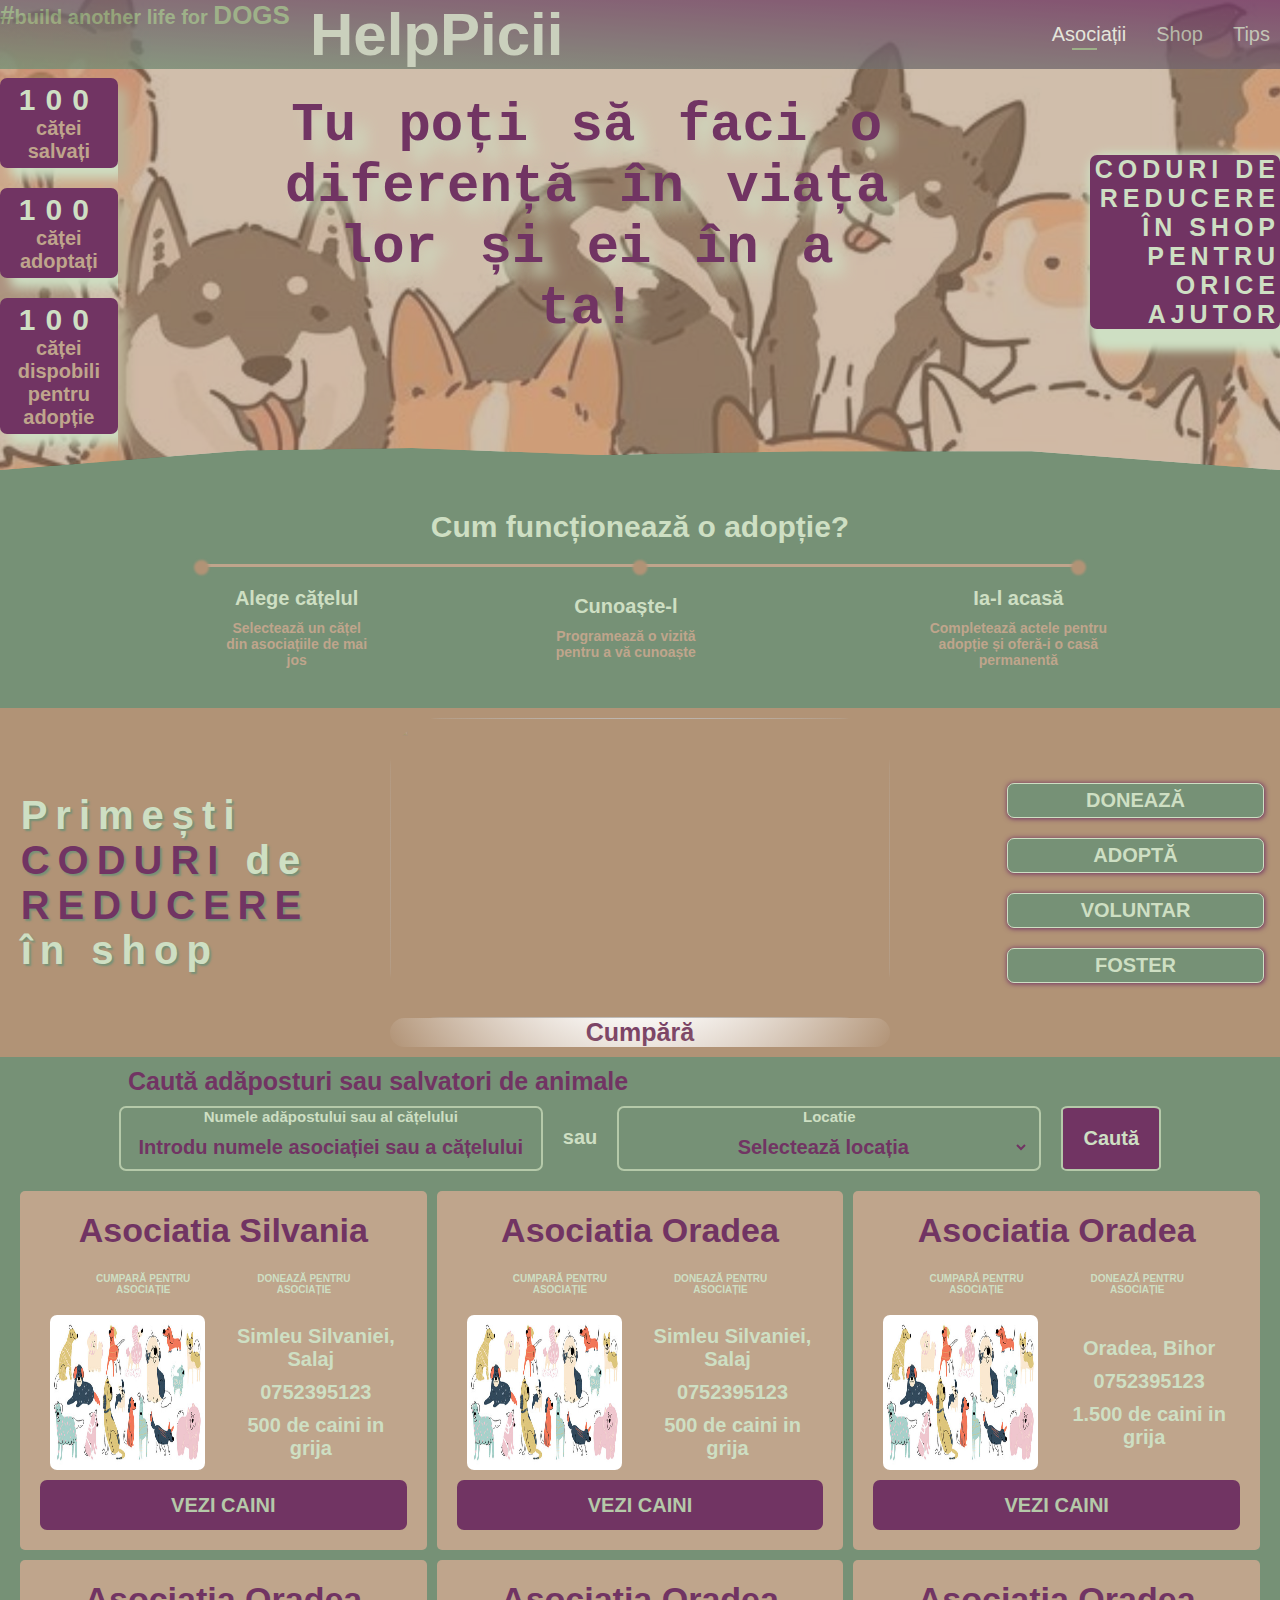
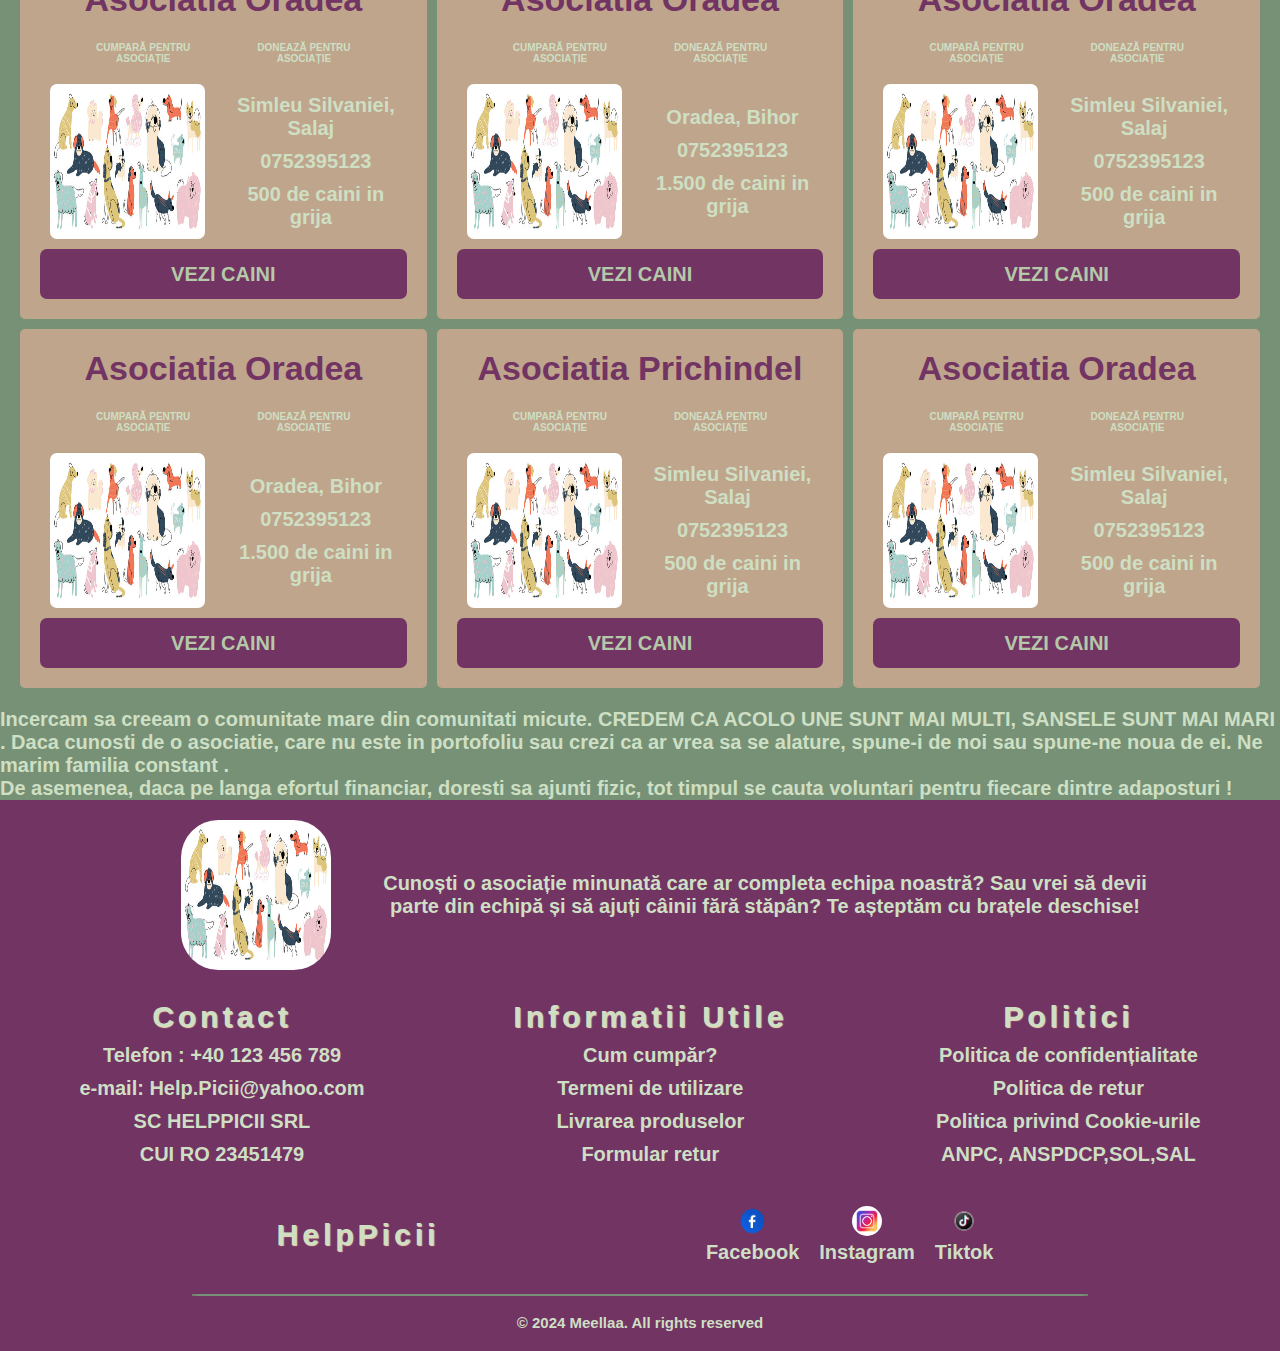
==== commit 442a1d6b: "Salveaza" ====
--- a/LibrarieAsociatii/librarieFoto.html
+++ b/LibrarieAsociatii/librarieFoto.html
@@ -7,10 +7,10 @@
     <link rel = "stylesheet" href = "/LibrarieAsociatii/librarieFoto.css">
     <link rel="preconnect" href="https://fonts.gstatic.com" crossorigin>
     <script src="/PaginaDeStart/nav.js" defer></script>
-   <script src ="/footer/footer.js" defer></script>
+    <script src ="/footer/footer.js" defer></script>
     <link rel="preconnect" href="https://fonts.googleapis.com">
-<link rel="preconnect" href="https://fonts.gstatic.com" crossorigin>
-<link href="https://fonts.googleapis.com/css2?family=Montserrat:ital,wght@0,100..900;1,100..900&family=Playfair+Display:ital,wght@0,400..900;1,400..900&display=swap" rel="stylesheet">
+    <link rel="preconnect" href="https://fonts.gstatic.com" crossorigin>
+    <link href="https://fonts.googleapis.com/css2?family=Montserrat:ital,wght@0,100..900;1,100..900&family=Playfair+Display:ital,wght@0,400..900;1,400..900&display=swap" rel="stylesheet">
     <link href="https://fonts.cdnfonts.com/css/little-turtle" rel="stylesheet">
     <link href='https://unpkg.com/boxicons@2.1.4/css/boxicons.min.css' rel='stylesheet'>
     <script src="https://kit.fontawesome.com/47d7171d51.js" crossorigin="anonymous"></script>
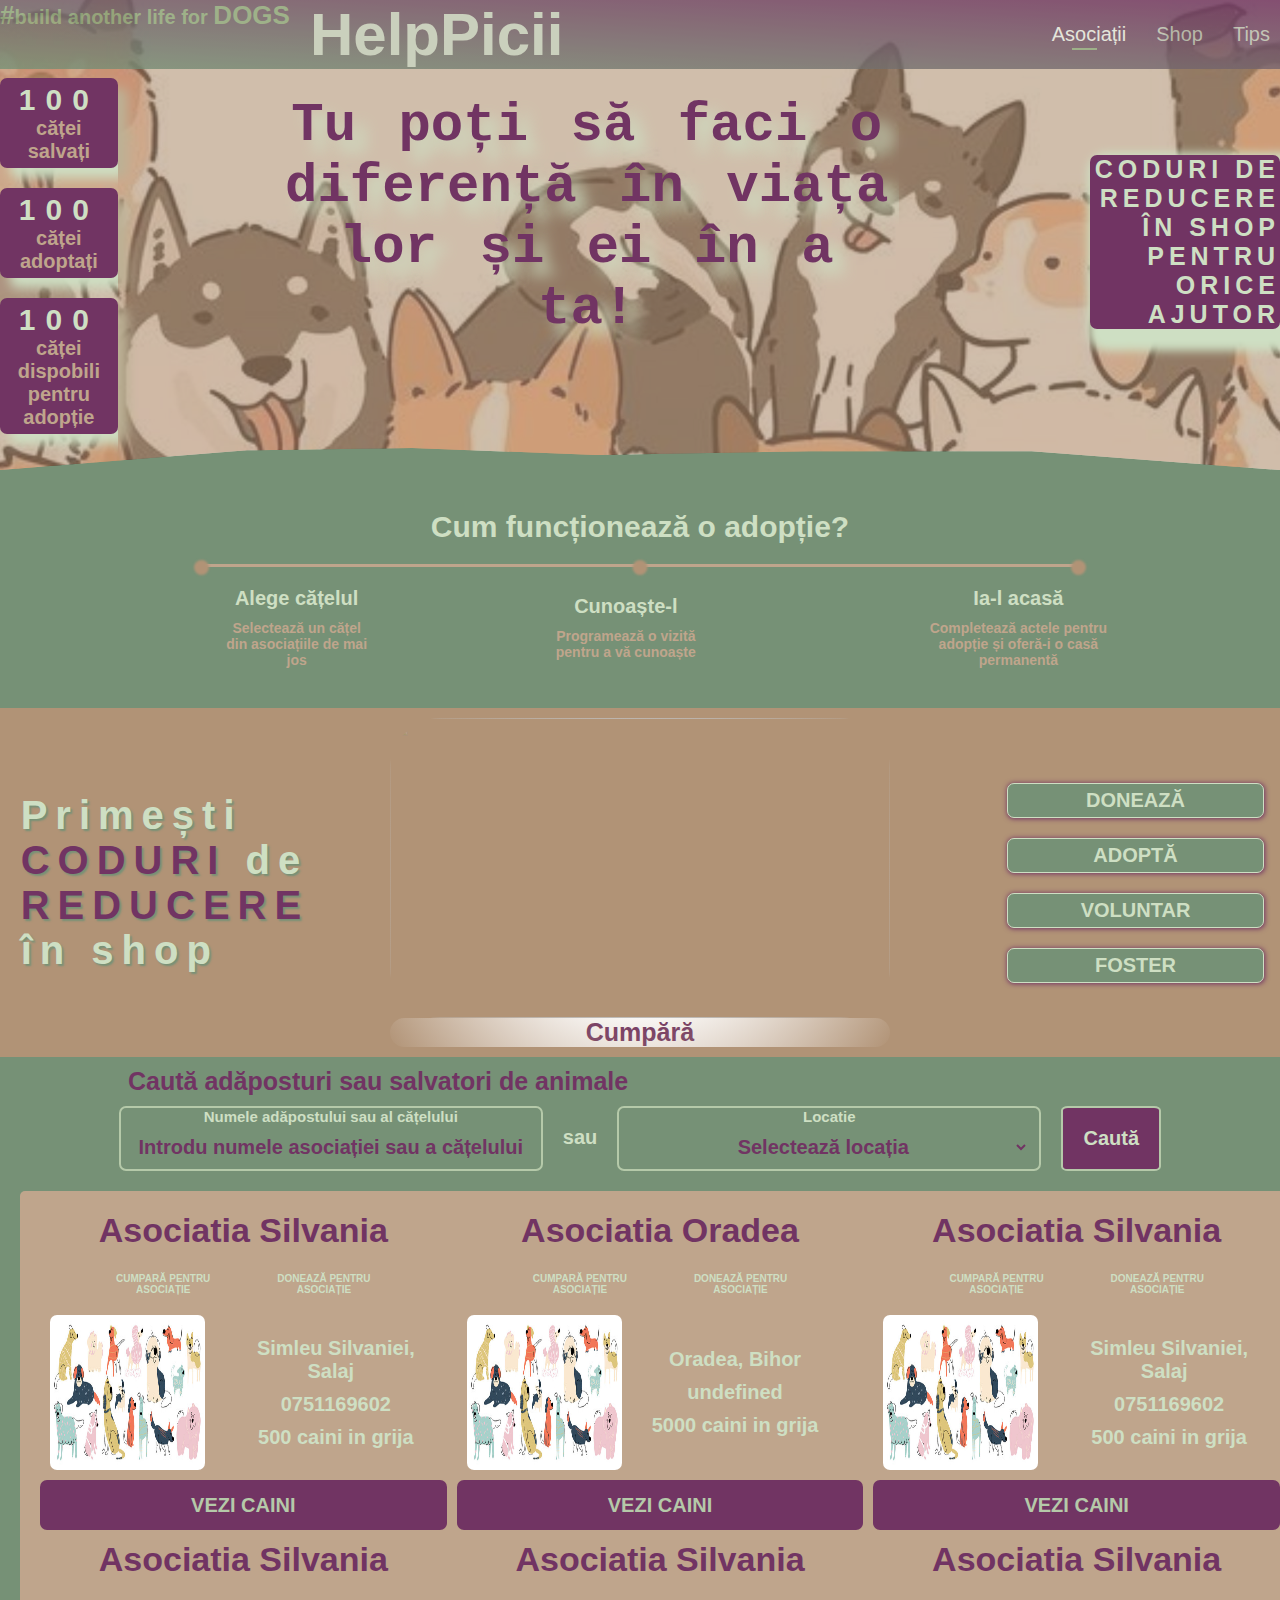
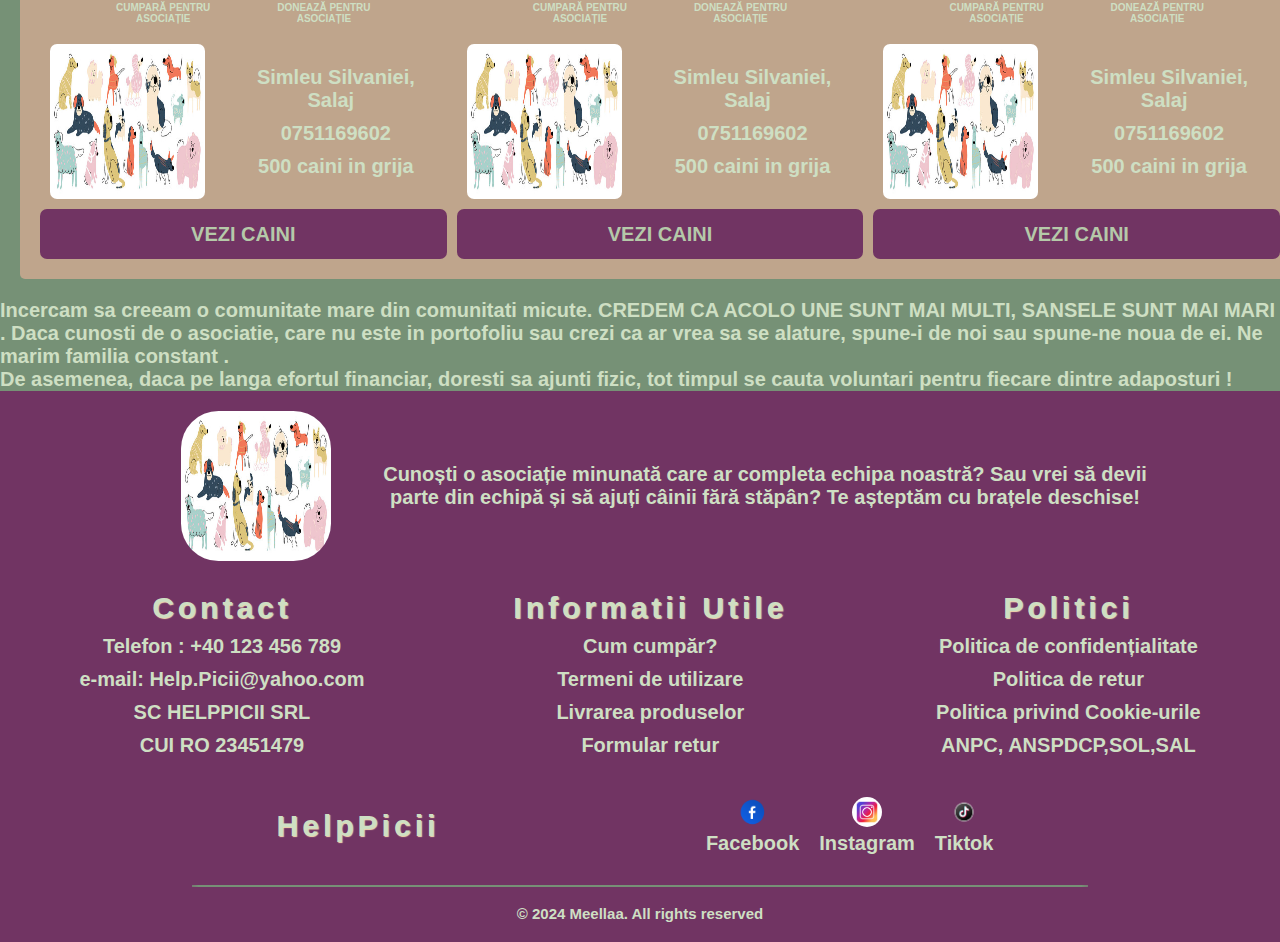
==== commit 8b683bc0: "Migrarea Codului HTML în JavaScript" ====
--- a/LibrarieAsociatii/librarieFoto.html
+++ b/LibrarieAsociatii/librarieFoto.html
@@ -8,6 +8,7 @@
     <link rel="preconnect" href="https://fonts.gstatic.com" crossorigin>
     <script src="/PaginaDeStart/nav.js" defer></script>
     <script src ="/footer/footer.js" defer></script>
+    <script src = "/LibrarieAsociatii/carouselAsociatii.js" defer></script>
     <link rel="preconnect" href="https://fonts.googleapis.com">
     <link rel="preconnect" href="https://fonts.gstatic.com" crossorigin>
     <link href="https://fonts.googleapis.com/css2?family=Montserrat:ital,wght@0,100..900;1,100..900&family=Playfair+Display:ital,wght@0,400..900;1,400..900&display=swap" rel="stylesheet">
@@ -108,783 +109,10 @@
         </form></div>
 </section>
     </section>
-    <section class="all"id="all">
-        <section class="sect1 sect-asociatie">
-        <div class= "container">
-            <div class="asociatia">
-            <h2 id="asociatia-silvania">Asociatia Silvania</h2>
-            <div class="pentruasociatie">   
-                <div class="hover-cumpara">
-                <p class=" cumpara"><a href="/Shop/shop.html"><i class="fa-solid fa-basket-shopping"></i></a></p>
-                    <p class = "cumpara-hover">CUMPARĂ PENTRU ASOCIAȚIE</p>
-                </div> 
-                <div class="hover-doneaza">
-            <p class="doneaza"><a href="/formulardonati/formulardonatii.html"><i class="fa-solid fa-shield-dog"></i></a></p>
-                    <p class ="doneaza-hover">DONEAZĂ PENTRU ASOCIAȚIE</p>
-                </div>
-                </div>
-        </div>
-            <div class="detalii">
-                <img src="/Poze/240_F_451518224_QBgvrmipPTfxfjowNUTVoSQYgRrUUze3.jpg">
-                <div class="donad">
-                    <p> <i class="fa-solid fa-location-dot"></i>Simleu Silvaniei, Salaj</p>
-                    <p><i class="fa-solid fa-phone-volume"></i><a itemprop="telephone" href="tel:0752395123"> 0752395123 </a></p>
-                    <p><i class="fa-solid fa-shield-dog"></i> 500 de caini in grija  </p>
-                </div>
-                </div>
-                <button> VEZI CAINI</button>
-        </div>
-        <div class="gallery1 gallery">
-          <img class="btn-left but" src="/LibrarieAsociatii/pozelibrarie/pngegg.png">
-            <ul class="carosel">
-                <li class = "card">
-                    <img src = "/LibrarieAsociatii/pozelibrarie/alberto-bigoni-m_9PXk-07f8-unsplash.jpg" alt="img" >
-                    <h2>Caffigqxx</h2>
-                    <div class="despre">
-                        <p>Varsta: 2 ani.</p>
-                        <p>Genu: mascul </p>
-                        <p> In adapost de 1 ani </p>
-                    </div></li>
-                <li class ="card">
-                    <img src = "/LibrarieAsociatii/pozelibrarie/alex-person-Mh9nu3mwvs4-unsplash.jpg" alt="img">
-                    <h2>Shy</h2>
-                    <div class="despre">
-                        <p>Varsta: 5 ani.</p>
-                        <p>Gen: mascul </p>
-                        <p> In adapost de 2 ani </p>
-                    </div></li>
-                <li class= "card">
-                    <img src = "/LibrarieAsociatii/pozelibrarie/brad-starkey-ipyXCQu2Qwk-unsplash.jpg" alt="img">
-                    <h2>Brown</h2>
-                    <div class="despre">
-                        <p>Oscar are 2 ani.</p>
-                        <p>Genul : mascul </p>
-                        <p> In adapost de 2 ani </p>
-                    </div></li>
-                <li class = "card">
-                    <img src = "/LibrarieAsociatii/pozelibrarie/anoir-chafik-2_3c4dIFYFU-unsplash.jpg" alt="img">
-                    <h2>Caramel</h2>
-                    <div class="despre">
-                        <p>Oscar are 2 ani.</p>
-                        <p>Genul : mascul </p>
-                        <p> In adapost de 2 ani </p>
-                    </div></li>
-                <li class = "card">
-                    <img src = "/LibrarieAsociatii/pozelibrarie/ashley-levinson-JBa1tpn4vhw-unsplash.jpg" alt="img">
-                    <h2>Name of dog</h2>
-                    <div class="despre">
-                        <p>Oscar are 2 ani.</p>
-                        <p>Genul : mascul </p>
-                        <p>In adapost de 2 ani </p>
-                    </div></li>
-                <li class = "card">
-                    <img src = "/LibrarieAsociatii/pozelibrarie/chewy-fGxiRXr2oZg-unsplash.jpg" alt="img">
-                    <h2>Name of dog</h2>
-                    <div class="despre">
-                        <p>Oscar are 2 ani</p>
-                        <p>Gen: mascul </p>
-                        <p>Castrat</p>
-                    </div></li>
-            </ul>
-            <div ><img class="btn-right but" src="/LibrarieAsociatii/pozelibrarie/pngegg.png"></div>
-        </div> 
-        <p class="about" >Asociatia Silvania orem ipsum dolor sit amet consectetur adipisicing elit. Numquam repellendus placeat odio necessitatibus quod ea possimus eos autem culpa eveniet voluptas debitis, optio voluptatum, nemo nisi deserunt fuga odit praesentium?Lorem ipsum dolor sit amet consectetur adipisicing elit. Aperiam neque dolor accusantium? Dignissimos reprehenderit nihil dolore! Accusamus nulla deleniti, dolorum debitis corrupti laudantium ducimus labore, ut nemo facilis, ad voluptas.</p>
-</section>
-<section class="sect2 sect-asociatie"> 
-    <div class = "container">
-        <div class="asocitia">
-        <h2 id = "asociatia-oradea">Asociatia Oradea </h2>
-        <div class="pentruasociatie">   
-            <div class="hover-cumpara">
-            <p class=" cumpara"><a href="/Shop/shop.html"><i class="fa-solid fa-basket-shopping"></i></a></p>
-                <p class = "cumpara-hover">CUMPARĂ PENTRU ASOCIAȚIE</p>
-            </div> 
-            <div class="hover-doneaza">
-        <p class="doneaza"><a href="/formulardonati/formulardonatii.html"><i class="fa-solid fa-shield-dog"></i></a></p>
-                <p class ="doneaza-hover">DONEAZĂ PENTRU ASOCIAȚIE</p>
-            </div>
-    </div>
-        </div>
-        <div class="detalii">
-            <img src="/Poze/240_F_451518224_QBgvrmipPTfxfjowNUTVoSQYgRrUUze3.jpg">
-            <div class="donad">
-                <p> <i class="fa-solid fa-location-dot"></i>Simleu Silvaniei, Salaj</p>
-                <p><i class="fa-solid fa-phone-volume" ></i><a itemprop="telephone" href="tel:0752395123"> 0752395123 </a></p>
-                <p><i class="fa-solid fa-shield-dog" ></i> 500 de caini in grija  </p>
-            </div>
-            </div>
-            <button> VEZI CAINI</button>
-    </div>
-        <div class="gallery2 gallery" >
-            <div ><img class="btn-left but" src="/LibrarieAsociatii/pozelibrarie/pngegg.png"></div>
-            <ul class="carosel">
-                <li class = "card">
-                    <img src = "/LibrarieAsociatii/pozelibrarie/robert-koorenny-rhH4DnfBwJo-unsplash.jpg" alt="img" >
-                    <h2>Micuta</h2>
-                    <div class="despre">
-                        <p>Varsta: 2 ani.</p>
-                        <p>Genu: mascul </p>
-                        <p> In adapost de 1 ani </p>
-                    </div></li>
-                <li class ="card">
-                    <img src = "/LibrarieAsociatii/pozelibrarie/alex-person-Mh9nu3mwvs4-unsplash.jpg" alt="img">
-                    <h2>Shy</h2>
-                    <div class="despre">
-                        <p>Varsta: 5 ani.</p>
-                        <p>Gen: mascul </p>
-                        <p> In adapost de 2 ani </p>
-                    </div></li>
-                <li class= "card">
-                    <img src = "/LibrarieAsociatii/pozelibrarie/brad-starkey-ipyXCQu2Qwk-unsplash.jpg" alt="img">
-                    <h2>Brown</h2>
-                    <div class="despre">
-                        <p>Oscar are 2 ani.</p>
-                        <p>Genul : mascul </p>
-                        <p> In adapost de 2 ani </p>
-                    </div></li>
-                <li class = "card">
-                    <img src = "/LibrarieAsociatii/pozelibrarie/anoir-chafik-2_3c4dIFYFU-unsplash.jpg" alt="img">
-                    <h2>Caramel</h2>
-                    <div class="despre">
-                        <p>Oscar are 2 ani.</p>
-                        <p>Genul : mascul </p>
-                        <p> In adapost de 2 ani </p>
-                    </div></li>
-                <li class = "card">
-                    <img src = "/LibrarieAsociatii/pozelibrarie/ashley-levinson-JBa1tpn4vhw-unsplash.jpg" alt="img">
-                    <h2>Name of dog</h2>
-                    <div class="despre">
-                        <p>Oscar are 2 ani.</p>
-                        <p>Genul : mascul </p>
-                        <p>In adapost de 2 ani </p>
-                    </div></li>
-                <li class = "card">
-                    <img src = "/LibrarieAsociatii/pozelibrarie/chewy-fGxiRXr2oZg-unsplash.jpg" alt="img">
-                    <h2>Name of dog</h2>
-                    <div class="despre">
-                        <p>Oscar are 2 ani</p>
-                        <p>Gen: mascul </p>
-                        <p>Castrat</p>
-                    </div></li>
-            </ul>
-            <div ><img class="btn-right but" src="/LibrarieAsociatii/pozelibrarie/pngegg.png"></div>
-<p class="about" >Asociatia Silvania orem ipsum dolor sit amet consectetur adipisicing elit. Numquam repellendus placeat odio necessitatibus quod ea possimus eos autem culpa eveniet voluptas debitis, optio voluptatum, nemo nisi deserunt fuga odit praesentium?Lorem ipsum dolor sit amet consectetur adipisicing elit. Aperiam neque dolor accusantium? Dignissimos reprehenderit nihil dolore! Accusamus nulla deleniti, dolorum debitis corrupti laudantium ducimus labore, ut nemo facilis, ad voluptas.</p>
-    </section>
-    <section  class ="sect3 sect-asociatie">
-        <div class = "container">
-            <div class="asocitia">
-            <h2 id = "asociatia-oradea">Asociatia Oradea </h2>
-            <div class="pentruasociatie">   
-                <div class="hover-cumpara">
-                <p class=" cumpara"><a href="/Shop/shop.html"><i class="fa-solid fa-basket-shopping"></i></a></p>
-                    <p class = "cumpara-hover">CUMPARĂ PENTRU ASOCIAȚIE</p>
-                </div> 
-                <div class="hover-doneaza">
-            <p class="doneaza"><a href="/formulardonati/formulardonatii.html"><i class="fa-solid fa-shield-dog"></i></a></p>
-                    <p class ="doneaza-hover">DONEAZĂ PENTRU ASOCIAȚIE</p>
-                </div>
-        </div>
-            </div>
-            <div class="detalii">
-                <img src="/Poze/240_F_451518224_QBgvrmipPTfxfjowNUTVoSQYgRrUUze3.jpg">
-                <div class="donad">
-                    <p> <i class="fa-solid fa-location-dot"></i>Oradea, Bihor</p>
-                    <p><i class="fa-solid fa-phone-volume"></i><a itemprop="telephone" href="tel:0752395123"> 0752395123 </a></p>
-                    <p><i class="fa-solid fa-shield-dog"></i> 1.500 de caini in grija  </p>
-                </div>
-            </div>
-            <button> VEZI CAINI</button>
-    </div>
-        <div class="gallery3 gallery" >
-            <div ><img class="btn-left but" src="/LibrarieAsociatii/pozelibrarie/pngegg.png"></div>
-            <ul class="carosel">
-                <li class = "card">
-                    <img src = "/LibrarieAsociatii/pozelibrarie/anoir-chafik-2_3c4dIFYFU-unsplash.jpg" alt="img" >
-                    <h2>Micuta</h2>
-                    <div class="despre">
-                        <p>Varsta: 2 ani.</p>
-                        <p>Genu: mascul </p>
-                        <p> In adapost de 1 ani </p>
-                    </div></li>
-                <li class ="card">
-                    <img src = "/LibrarieAsociatii/pozelibrarie/brad-starkey-ipyXCQu2Qwk-unsplash.jpg" alt="img">
-                    <h2>Shy</h2>
-                    <div class="despre">
-                        <p>Varsta: 5 ani.</p>
-                        <p>Gen: mascul </p>
-                        <p> In adapost de 2 ani </p>
-                    </div></li>
-                <li class= "card">
-                    <img src = "/LibrarieAsociatii/pozelibrarie/brad-starkey-ipyXCQu2Qwk-unsplash.jpg" alt="img">
-                    <h2>Brown</h2>
-                    <div class="despre">
-                        <p>Oscar are 2 ani.</p>
-                        <p>Genul : mascul </p>
-                        <p> In adapost de 2 ani </p>
-                    </div></li>
-                <li class = "card">
-                    <img src = "/LibrarieAsociatii/pozelibrarie/anoir-chafik-2_3c4dIFYFU-unsplash.jpg" alt="img">
-                    <h2>Caramel</h2>
-                    <div class="despre">
-                        <p>Oscar are 2 ani.</p>
-                        <p>Genul : mascul </p>
-                        <p> In adapost de 2 ani </p>
-                    </div></li>
-                <li class = "card">
-                    <img src = "/LibrarieAsociatii/pozelibrarie/anoir-chafik-2_3c4dIFYFU-unsplash.jpg" alt="img">
-                    <h2>Name of dog</h2>
-                    <div class="despre">
-                        <p>Oscar are 2 ani.</p>
-                        <p>Genul : mascul </p>
-                        <p>In adapost de 2 ani </p>
-                    </div></li>
-                <li class = "card">
-                    <img src = "/LibrarieAsociatii/pozelibrarie/chewy-fGxiRXr2oZg-unsplash.jpg" alt="img">
-                    <h2>Name of dog</h2>
-                    <div class="despre">
-                        <p>Oscar are 2 ani</p>
-                        <p>Gen: mascul </p>
-                        <p>Castrat</p>
-                    </div></li>
-            </ul>
-            <div ><img class="btn-right but" src="/LibrarieAsociatii/pozelibrarie/pngegg.png" ></div>
-            <p class="about" >Asociatia Silvania orem ipsum dolor sit amet consectetur adipisicing elit. Numquam repellendus placeat odio necessitatibus quod ea possimus eos autem culpa eveniet voluptas debitis, optio voluptatum, nemo nisi deserunt fuga odit praesentium?Lorem ipsum dolor sit amet consectetur adipisicing elit. Aperiam neque dolor accusantium? Dignissimos reprehenderit nihil dolore! Accusamus nulla deleniti, dolorum debitis corrupti laudantium ducimus labore, ut nemo facilis, ad voluptas.</p>    
-        </section>  
-    <section class="sect4 sect-asociatie"> 
-        <div class = "container">
-            <div class="asocitia">
-            <h2 id = "asociatia-oradea">Asociatia Oradea </h2>
-            <div class="pentruasociatie">   
-                <div class="hover-cumpara">
-                <p class=" cumpara"><a href="/Shop/shop.html"><i class="fa-solid fa-basket-shopping"></i></a></p>
-                    <p class = "cumpara-hover">CUMPARĂ PENTRU ASOCIAȚIE</p>
-                </div> 
-                <div class="hover-doneaza">
-            <p class="doneaza"><a href="/formulardonati/formulardonatii.html"><i class="fa-solid fa-shield-dog"></i></a></p>
-                    <p class ="doneaza-hover">DONEAZĂ PENTRU ASOCIAȚIE</p>
-                </div>
-        </div>
-            </div>
-            <div class="detalii">
-                <img src="/Poze/240_F_451518224_QBgvrmipPTfxfjowNUTVoSQYgRrUUze3.jpg">
-                <div class="donad">
-                    <p> <i class="fa-solid fa-location-dot"></i>Simleu Silvaniei, Salaj</p>
-                    <p><i class="fa-solid fa-phone-volume" ></i><a itemprop="telephone" href="tel:0752395123"> 0752395123 </a></p>
-                    <p><i class="fa-solid fa-shield-dog" ></i> 500 de caini in grija  </p>
-                </div>
-            </div>
-            <button> VEZI CAINI</button>
-    </div>
-            <div class="gallery2 gallery" >
-                <div ><img class="btn-left but" src="/LibrarieAsociatii/pozelibrarie/pngegg.png"></div>
-                <ul class="carosel">
-                    <li class = "card">
-                        <img src = "/LibrarieAsociatii/pozelibrarie/sasha-sashina-Xcscr_sNSEY-unsplash.jpg" alt="img" >
-                        <h2>Micuta</h2>
-                        <div class="despre">
-                            <p>Varsta: 2 ani.</p>
-                            <p>Genu: mascul </p>
-                            <p> In adapost de 1 ani </p>
-                        </div></li>
-                    <li class ="card">
-                        <img src = "/LibrarieAsociatii/pozelibrarie/alex-person-Mh9nu3mwvs4-unsplash.jpg" alt="img">
-                        <h2>Shy</h2>
-                        <div class="despre">
-                            <p>Varsta: 5 ani.</p>
-                            <p>Gen: mascul </p>
-                            <p> In adapost de 2 ani </p>
-                        </div></li>
-                    <li class= "card">
-                        <img src = "/LibrarieAsociatii/pozelibrarie/brad-starkey-ipyXCQu2Qwk-unsplash.jpg" alt="img">
-                        <h2>Brown</h2>
-                        <div class="despre">
-                            <p>Oscar are 2 ani.</p>
-                            <p>Genul : mascul </p>
-                            <p> In adapost de 2 ani </p>
-                        </div></li>
-                    <li class = "card">
-                        <img src = "/LibrarieAsociatii/pozelibrarie/anoir-chafik-2_3c4dIFYFU-unsplash.jpg" alt="img">
-                        <h2>Caramel</h2>
-                        <div class="despre">
-                            <p>Oscar are 2 ani.</p>
-                            <p>Genul : mascul </p>
-                            <p> In adapost de 2 ani </p>
-                        </div></li>
-                    <li class = "card">
-                        <img src = "/LibrarieAsociatii/pozelibrarie/ashley-levinson-JBa1tpn4vhw-unsplash.jpg" alt="img">
-                        <h2>Name of dog</h2>
-                        <div class="despre">
-                            <p>Oscar are 2 ani.</p>
-                            <p>Genul : mascul </p>
-                            <p>In adapost de 2 ani </p>
-                        </div></li>
-                    <li class = "card">
-                        <img src = "/LibrarieAsociatii/pozelibrarie/chewy-fGxiRXr2oZg-unsplash.jpg" alt="img">
-                        <h2>Name of dog</h2>
-                        <div class="despre">
-                            <p>Oscar are 2 ani</p>
-                            <p>Gen: mascul </p>
-                            <p>Castrat</p>
-                        </div></li>
-                </ul>
-                <div ><img class="btn-right but" src="/LibrarieAsociatii/pozelibrarie/pngegg.png"></div>   
-    <p class="about" >Asociatia Silvania orem ipsum dolor sit amet consectetur adipisicing elit. Numquam repellendus placeat odio necessitatibus quod ea possimus eos autem culpa eveniet voluptas debitis, optio voluptatum, nemo nisi deserunt fuga odit praesentium?Lorem ipsum dolor sit amet consectetur adipisicing elit. Aperiam neque dolor accusantium? Dignissimos reprehenderit nihil dolore! Accusamus nulla deleniti, dolorum debitis corrupti laudantium ducimus labore, ut nemo facilis, ad voluptas.</p>
+    
+    <section class= "asociatii-containe">
+        <div id="asociatii-container"></div>
         </section>
-        <section  class ="sect5 sect-asociatie">
-            <div class = "container">
-                <div class="asocitia">
-                <h2 id = "asociatia-oradea">Asociatia Oradea </h2>
-                <div class="pentruasociatie">   
-                    <div class="hover-cumpara">
-                    <p class=" cumpara"><a href="/Shop/shop.html"><i class="fa-solid fa-basket-shopping"></i></a></p>
-                        <p class = "cumpara-hover">CUMPARĂ PENTRU ASOCIAȚIE</p>
-                    </div> 
-                    <div class="hover-doneaza">
-                <p class="doneaza"><a href="/formulardonati/formulardonatii.html"><i class="fa-solid fa-shield-dog"></i></a></p>
-                        <p class ="doneaza-hover">DONEAZĂ PENTRU ASOCIAȚIE</p>
-                    </div>
-            </div>
-                </div>
-                <div class="detalii">
-                    <img src="/Poze/240_F_451518224_QBgvrmipPTfxfjowNUTVoSQYgRrUUze3.jpg">
-                    <div class="donad">
-                        <p> <i class="fa-solid fa-location-dot"></i>Oradea, Bihor</p>
-                        <p><i class="fa-solid fa-phone-volume"></i><a itemprop="telephone" href="tel:0752395123"> 0752395123 </a></p>
-                        <p><i class="fa-solid fa-shield-dog"></i> 1.500 de caini in grija  </p>
-                    </div>
-                </div>
-                <button> VEZI CAINI</button>
-        </div>
-            <div class="gallery3 gallery" >
-                <div ><img class="btn-left but" src="/LibrarieAsociatii/pozelibrarie/pngegg.png"></div>
-                <ul class="carosel">
-                    <li class = "card">
-                        <img src = "/LibrarieAsociatii/pozelibrarie/cristina-anne-costello-NR2eMg9zXxA-unsplash.jpg" alt="img" >
-                        <h2>Micuta</h2>
-                        <div class="despre">
-                            <p>Varsta: 2 ani.</p>
-                            <p>Genu: mascul </p>
-                            <p> In adapost de 1 ani </p>
-                        </div></li>
-                    <li class ="card">
-                        <img src = "/LibrarieAsociatii/pozelibrarie/brad-starkey-ipyXCQu2Qwk-unsplash.jpg" alt="img">
-                        <h2>Shy</h2>
-                        <div class="despre">
-                            <p>Varsta: 5 ani.</p>
-                            <p>Gen: mascul </p>
-                            <p> In adapost de 2 ani </p>
-                        </div></li>
-                    <li class= "card">
-                        <img src = "/LibrarieAsociatii/pozelibrarie/brad-starkey-ipyXCQu2Qwk-unsplash.jpg" alt="img">
-                        <h2>Brown</h2>
-                        <div class="despre">
-                            <p>Oscar are 2 ani.</p>
-                            <p>Genul : mascul </p>
-                            <p> In adapost de 2 ani </p>
-                        </div></li>
-                    <li class = "card">
-                        <img src = "/LibrarieAsociatii/pozelibrarie/anoir-chafik-2_3c4dIFYFU-unsplash.jpg" alt="img">
-                        <h2>Caramel</h2>
-                        <div class="despre">
-                            <p>Oscar are 2 ani.</p>
-                            <p>Genul : mascul </p>
-                            <p> In adapost de 2 ani </p>
-                        </div></li>
-                    <li class = "card">
-                        <img src = "/LibrarieAsociatii/pozelibrarie/anoir-chafik-2_3c4dIFYFU-unsplash.jpg" alt="img">
-                        <h2>Name of dog</h2>
-                        <div class="despre">
-                            <p>Oscar are 2 ani.</p>
-                            <p>Genul : mascul </p>
-                            <p>In adapost de 2 ani </p>
-                        </div></li>
-                    <li class = "card">
-                        <img src = "/LibrarieAsociatii/pozelibrarie/chewy-fGxiRXr2oZg-unsplash.jpg" alt="img">
-                        <h2>Name of dog</h2>
-                        <div class="despre">
-                            <p>Oscar are 2 ani</p>
-                            <p>Gen: mascul </p>
-                            <p>Castrat</p>
-                        </div></li>
-                </ul>
-                <div ><img class="btn-right but" src="/LibrarieAsociatii/pozelibrarie/pngegg.png" ></div>
-                <p class="about" >Asociatia Silvania orem ipsum dolor sit amet consectetur adipisicing elit. Numquam repellendus placeat odio necessitatibus quod ea possimus eos autem culpa eveniet voluptas debitis, optio voluptatum, nemo nisi deserunt fuga odit praesentium?Lorem ipsum dolor sit amet consectetur adipisicing elit. Aperiam neque dolor accusantium? Dignissimos reprehenderit nihil dolore! Accusamus nulla deleniti, dolorum debitis corrupti laudantium ducimus labore, ut nemo facilis, ad voluptas.</p>
-            </section>
-  <section class="sect6 sect-asociatie"> 
-    <div class = "container">
-        <div class="asocitia">
-        <h2 id = "asociatia-oradea">Asociatia Oradea </h2>
-        <div class="pentruasociatie">   
-            <div class="hover-cumpara">
-            <p class=" cumpara"><a href="/Shop/shop.html"><i class="fa-solid fa-basket-shopping"></i></a></p>
-                <p class = "cumpara-hover">CUMPARĂ PENTRU ASOCIAȚIE</p>
-            </div> 
-            <div class="hover-doneaza">
-        <p class="doneaza"><a href="/formulardonati/formulardonatii.html"><i class="fa-solid fa-shield-dog"></i></a></p>
-                <p class ="doneaza-hover">DONEAZĂ PENTRU ASOCIAȚIE</p>
-            </div>
-    </div>
-        </div>
-        <div class="detalii">
-            <img src="/Poze/240_F_451518224_QBgvrmipPTfxfjowNUTVoSQYgRrUUze3.jpg">
-            <div class="donad">
-                <p> <i class="fa-solid fa-location-dot"></i>Simleu Silvaniei, Salaj</p>
-                <p><i class="fa-solid fa-phone-volume" ></i><a itemprop="telephone" href="tel:0752395123"> 0752395123 </a></p>
-                <p><i class="fa-solid fa-shield-dog" ></i> 500 de caini in grija  </p>
-            </div>
-        </div>
-        <button> VEZI CAINI</button>
-</div>
-        <div class="gallery2 gallery" >
-            <div ><img class="btn-left but" src="/LibrarieAsociatii/pozelibrarie/pngegg.png"></div>
-            <ul class="carosel">
-                <li class = "card">
-                    <img src = "/LibrarieAsociatii/pozelibrarie/ramesh-casper-jzrZKhHLE7o-unsplash.jpg" alt="img" >
-                    <h2>Micuta</h2>
-                    <div class="despre">
-                        <p>Varsta: 2 ani.</p>
-                        <p>Genu: mascul </p>
-                        <p> In adapost de 1 ani </p>
-                    </div></li>
-                <li class ="card">
-                    <img src = "/LibrarieAsociatii/pozelibrarie/alex-person-Mh9nu3mwvs4-unsplash.jpg" alt="img">
-                    <h2>Shy</h2>
-                    <div class="despre">
-                        <p>Varsta: 5 ani.</p>
-                        <p>Gen: mascul </p>
-                        <p> In adapost de 2 ani </p>
-                    </div></li>
-                <li class= "card">
-                    <img src = "/LibrarieAsociatii/pozelibrarie/brad-starkey-ipyXCQu2Qwk-unsplash.jpg" alt="img">
-                    <h2>Brown</h2>
-                    <div class="despre">
-                        <p>Oscar are 2 ani.</p>
-                        <p>Genul : mascul </p>
-                        <p> In adapost de 2 ani </p>
-                    </div></li>
-                <li class = "card">
-                    <img src = "/LibrarieAsociatii/pozelibrarie/anoir-chafik-2_3c4dIFYFU-unsplash.jpg" alt="img">
-                    <h2>Caramel</h2>
-                    <div class="despre">
-                        <p>Oscar are 2 ani.</p>
-                        <p>Genul : mascul </p>
-                        <p> In adapost de 2 ani </p>
-                    </div></li>
-                <li class = "card">
-                    <img src = "/LibrarieAsociatii/pozelibrarie/ashley-levinson-JBa1tpn4vhw-unsplash.jpg" alt="img">
-                    <h2>Name of dog</h2>
-                    <div class="despre">
-                        <p>Oscar are 2 ani.</p>
-                        <p>Genul : mascul </p>
-                        <p>In adapost de 2 ani </p>
-                    </div></li>
-                <li class = "card">
-                    <img src = "/LibrarieAsociatii/pozelibrarie/chewy-fGxiRXr2oZg-unsplash.jpg" alt="img">
-                    <h2>Name of dog</h2>
-                    <div class="despre">
-                        <p>Oscar are 2 ani</p>
-                        <p>Gen: mascul </p>
-                        <p>Castrat</p>
-                    </div></li>
-            </ul>
-            <div ><img class="btn-right but" src="/LibrarieAsociatii/pozelibrarie/pngegg.png"></div>  
-<p class="about" >Asociatia Silvania orem ipsum dolor sit amet consectetur adipisicing elit. Numquam repellendus placeat odio necessitatibus quod ea possimus eos autem culpa eveniet voluptas debitis, optio voluptatum, nemo nisi deserunt fuga odit praesentium?Lorem ipsum dolor sit amet consectetur adipisicing elit. Aperiam neque dolor accusantium? Dignissimos reprehenderit nihil dolore! Accusamus nulla deleniti, dolorum debitis corrupti laudantium ducimus labore, ut nemo facilis, ad voluptas.</p>
-    </section>
-    <section  class ="sect7 sect-asociatie">
-        <div class = "container">
-            <div class="asocitia">
-            <h2 id = "asociatia-oradea">Asociatia Oradea </h2>
-            <div class="pentruasociatie">   
-                <div class="hover-cumpara">
-                <p class=" cumpara"><a href="/Shop/shop.html"><i class="fa-solid fa-basket-shopping"></i></a></p>
-                    <p class = "cumpara-hover">CUMPARĂ PENTRU ASOCIAȚIE</p>
-                </div> 
-                <div class="hover-doneaza">
-            <p class="doneaza"><a href="/formulardonati/formulardonatii.html"><i class="fa-solid fa-shield-dog"></i></a></p>
-                    <p class ="doneaza-hover">DONEAZĂ PENTRU ASOCIAȚIE</p>
-                </div>
-        </div>
-            </div>
-            <div class="detalii">
-                <img src="/Poze/240_F_451518224_QBgvrmipPTfxfjowNUTVoSQYgRrUUze3.jpg">
-                <div class="donad">
-                    <p> <i class="fa-solid fa-location-dot"></i>Oradea, Bihor</p>
-                    <p><i class="fa-solid fa-phone-volume"></i><a itemprop="telephone" href="tel:0752395123"> 0752395123 </a></p>
-                    <p><i class="fa-solid fa-shield-dog"></i> 1.500 de caini in grija  </p>
-                </div>
-            </div>
-            <button> VEZI CAINI</button>
-    </div>
-        <div class="gallery3 gallery" >
-            <div ><img class="btn-left but" src="/LibrarieAsociatii/pozelibrarie/pngegg.png"></div>
-            <ul class="carosel">
-                <li class = "card">
-                    <img src = "/LibrarieAsociatii/pozelibrarie/ashley-levinson-JBa1tpn4vhw-unsplash.jpg" alt="img" >
-                    <h2>Micuta</h2>
-                    <div class="despre">
-                        <p>Varsta: 2 ani.</p>
-                        <p>Genu: mascul </p>
-                        <p> In adapost de 1 ani </p>
-                    </div></li>
-                <li class ="card">
-                    <img src = "/LibrarieAsociatii/pozelibrarie/brad-starkey-ipyXCQu2Qwk-unsplash.jpg" alt="img">
-                    <h2>Shy</h2>
-                    <div class="despre">
-                        <p>Varsta: 5 ani.</p>
-                        <p>Gen: mascul </p>
-                        <p> In adapost de 2 ani </p>
-                    </div></li>
-                <li class= "card">
-                    <img src = "/LibrarieAsociatii/pozelibrarie/brad-starkey-ipyXCQu2Qwk-unsplash.jpg" alt="img">
-                    <h2>Brown</h2>
-                    <div class="despre">
-                        <p>Oscar are 2 ani.</p>
-                        <p>Genul : mascul </p>
-                        <p> In adapost de 2 ani </p>
-                    </div></li>
-                <li class = "card">
-                    <img src = "/LibrarieAsociatii/pozelibrarie/anoir-chafik-2_3c4dIFYFU-unsplash.jpg" alt="img">
-                    <h2>Caramel</h2>
-                    <div class="despre">
-                        <p>Oscar are 2 ani.</p>
-                        <p>Genul : mascul </p>
-                        <p> In adapost de 2 ani </p>
-                    </div></li>
-                <li class = "card">
-                    <img src = "/LibrarieAsociatii/pozelibrarie/anoir-chafik-2_3c4dIFYFU-unsplash.jpg" alt="img">
-                    <h2>Name of dog</h2>
-                    <div class="despre">
-                        <p>Oscar are 2 ani.</p>
-                        <p>Genul : mascul </p>
-                        <p>In adapost de 2 ani </p>
-                    </div></li>
-                <li class = "card">
-                    <img src = "/LibrarieAsociatii/pozelibrarie/chewy-fGxiRXr2oZg-unsplash.jpg" alt="img">
-                    <h2>Name of dog</h2>
-                    <div class="despre">
-                        <p>Oscar are 2 ani</p>
-                        <p>Gen: mascul </p>
-                        <p>Castrat</p>
-                    </div></li>
-            </ul>
-            <div ><img class="btn-right but" src="/LibrarieAsociatii/pozelibrarie/pngegg.png" ></div>
-            <p class="about" >Asociatia Silvania orem ipsum dolor sit amet consectetur adipisicing elit. Numquam repellendus placeat odio necessitatibus quod ea possimus eos autem culpa eveniet voluptas debitis, optio voluptatum, nemo nisi deserunt fuga odit praesentium?Lorem ipsum dolor sit amet consectetur adipisicing elit. Aperiam neque dolor accusantium? Dignissimos reprehenderit nihil dolore! Accusamus nulla deleniti, dolorum debitis corrupti laudantium ducimus labore, ut nemo facilis, ad voluptas.</p>
-        </section>
-    <section class="sect8 sect-asociatie"> 
-        <div class= "container">
-            <div class="asociatia">
-                <h2 id="asociatia-prichindel">Asociatia Prichindel </h2>
-                <div class="pentruasociatie">   
-                    <div class="hover-cumpara">
-                        <p class=" cumpara"><a href="/Shop/shop.html"><i class="fa-solid fa-basket-shopping"></i></a></p>
-                        <p class = "cumpara-hover">CUMPARĂ PENTRU ASOCIAȚIE</p>
-                    </div> 
-                    <div class="hover-doneaza">
-                        <p class="doneaza"><a href="/formulardonati/formulardonatii.html"><i class="fa-solid fa-shield-dog"></i></a></p>
-                        <p class ="doneaza-hover">DONEAZĂ PENTRU ASOCIAȚIE</p>
-                    </div>
-                </div>
-            </div>
-            <div class="detalii">
-                <img src="/Poze/240_F_451518224_QBgvrmipPTfxfjowNUTVoSQYgRrUUze3.jpg">
-                <div class="donad">
-                    <p><i class="fa-solid fa-location-dot"></i>Simleu Silvaniei, Salaj</p>
-                    <p><i class="fa-solid fa-phone-volume" ></i><a itemprop="telephone" href="tel:0752395123"> 0752395123 </a></p>
-                    <p><i class="fa-solid fa-shield-dog" ></i> 500 de caini in grija  </p>
-                </div>
-            </div>
-            <button> VEZI CAINI</button>
-    </div>       
-        <div class="gallery2 gallery" >
-            <div ><img class="btn-left but" src="/LibrarieAsociatii/pozelibrarie/pngegg.png"></div>
-            <ul class="carosel">
-                <li class = "card">
-                    <img src = "/LibrarieAsociatii/pozelibrarie/alex-person-Mh9nu3mwvs4-unsplash.jpg" alt="img" >
-                    <h2>Micuta</h2>
-                    <div class="despre">
-                        <p>Varsta: 2 ani.</p>
-                        <p>Genu: mascul </p>
-                        <p> In adapost de 1 ani </p>
-                    </div></li>
-                <li class ="card">
-                    <img src = "/LibrarieAsociatii/pozelibrarie/chewy-fGxiRXr2oZg-unsplash.jpg" alt="img">
-                    <h2>Shy</h2>
-                    <div class="despre">
-                        <p>Varsta: 5 ani.</p>
-                        <p>Gen: mascul </p>
-                        <p> In adapost de 2 ani </p>
-                    </div></li>
-                <li class= "card">
-                    <img src = "/LibrarieAsociatii/pozelibrarie/ashley-levinson-JBa1tpn4vhw-unsplash.jpg" alt="img">
-                    <h2>Brown</h2>
-                    <div class="despre">
-                        <p>Oscar are 2 ani.</p>
-                        <p>Genul : mascul </p>
-                        <p> In adapost de 2 ani </p>
-                    </div></li>
-                <li class = "card">
-                    <img src = "/LibrarieAsociatii/pozelibrarie/chewy-fGxiRXr2oZg-unsplash.jpg" alt="img">
-                    <h2>Caramel</h2>
-                    <div class="despre">
-                        <p>Oscar are 2 ani.</p>
-                        <p>Genul : mascul </p>
-                        <p> In adapost de 2 ani </p>
-                    </div></li>
-                <li class = "card">
-                    <img src = "/LibrarieAsociatii/pozelibrarie/chewy-fGxiRXr2oZg-unsplash.jpg" alt="img">
-                    <h2>Name of dog</h2>
-                    <div class="despre">
-                        <p>Oscar are 2 ani.</p>
-                        <p>Genul : mascul </p>
-                        <p>In adapost de 2 ani </p>
-                    </div></li>
-                <li class = "card">
-                    <img src = "/LibrarieAsociatii/pozelibrarie/chewy-fGxiRXr2oZg-unsplash.jpg" alt="img">
-                    <h2>Name of dog</h2>
-                    <div class="despre">
-                        <p>Oscar are 2 ani</p>
-                        <p>Gen: mascul </p>
-                        <p>Castrat</p>
-                    </div></li>
-            </ul>
-            <div ><img class="btn-right but" src="/LibrarieAsociatii/pozelibrarie/pngegg.png" ></div>
-<p class="about" >Asociatia Silvania orem ipsum dolor sit amet consectetur adipisicing elit. Numquam repellendus placeat odio necessitatibus quod ea possimus eos autem culpa eveniet voluptas debitis, optio voluptatum, nemo nisi deserunt fuga odit praesentium?Lorem ipsum dolor sit amet consectetur adipisicing elit. Aperiam neque dolor accusantium? Dignissimos reprehenderit nihil dolore! Accusamus nulla deleniti, dolorum debitis corrupti laudantium ducimus labore, ut nemo facilis, ad voluptas.</p>    
-</section>
-    <section  class ="sect9 sect-asociatie">
-        <div class = "container">
-            <div class="asocitia">
-            <h2 id = "asociatia-oradea">Asociatia Oradea </h2>
-            <div class="pentruasociatie">   
-                <div class="hover-cumpara">
-                <p class=" cumpara"><a href="/Shop/shop.html"><i class="fa-solid fa-basket-shopping"></i></a></p>
-                    <p class = "cumpara-hover">CUMPARĂ PENTRU ASOCIAȚIE</p>
-                </div> 
-                <div class="hover-doneaza">
-            <p class="doneaza"><a href="/formulardonati/formulardonatii.html"><i class="fa-solid fa-shield-dog"></i></a></p>
-                    <p class ="doneaza-hover">DONEAZĂ PENTRU ASOCIAȚIE</p>
-                </div>
-        </div>
-            </div>
-            <div class="detalii">
-                <img src="/Poze/240_F_451518224_QBgvrmipPTfxfjowNUTVoSQYgRrUUze3.jpg">
-                <div class="donad">
-                    <p> <i class="fa-solid fa-location-dot"></i>Simleu Silvaniei, Salaj</p>
-                    <p><i class="fa-solid fa-phone-volume" ></i><a itemprop="telephone" href="tel:0752395123"> 0752395123 </a></p>
-                    <p><i class="fa-solid fa-shield-dog" ></i> 500 de caini in grija  </p>
-                </div>
-            </div>
-            <button> VEZI CAINI</button>
-    </div>
-        <div class="gallery3 gallery" >
-            <div ><img class="btn-left but" src="/LibrarieAsociatii/pozelibrarie/pngegg.png"></div>
-            <ul class="carosel">
-                <li class = "card">
-                    <img src = "/LibrarieAsociatii/pozelibrarie/robert-koorenny-rhH4DnfBwJo-unsplash.jpg" alt="img" >
-                    <h2>Micuta</h2>
-                    <div class="despre">
-                        <p>Varsta: 2 ani.</p>
-                        <p>Genu: mascul </p>
-                        <p> In adapost de 1 ani </p>
-                    </div></li>
-                <li class ="card">
-                    <img src = "/LibrarieAsociatii/pozelibrarie/alberto-bigoni-m_9PXk-07f8-unsplash.jpg" alt="img">
-                    <h2>Shy</h2>
-                    <div class="despre">
-                        <p>Varsta: 5 ani.</p>
-                        <p>Gen: mascul </p>
-                        <p> In adapost de 2 ani </p>
-                    </div></li>
-                <li class= "card">
-                    <img src = "/LibrarieAsociatii/pozelibrarie/chewy-fGxiRXr2oZg-unsplash.jpg" alt="img">
-                    <h2>Brown</h2>
-                    <div class="despre">
-                        <p>Oscar are 2 ani.</p>
-                        <p>Genul : mascul </p>
-                        <p> In adapost de 2 ani </p>
-                    </div></li>
-                <li class = "card">
-                    <img src = "/LibrarieAsociatii/pozelibrarie/daniel-lincoln-dbzvjdgnSI4-unsplash.jpg" alt="img">
-                    <h2>Caramel</h2>
-                    <div class="despre">
-                        <p>Oscar are 2 ani.</p>
-                        <p>Genul : mascul </p>
-                        <p> In adapost de 2 ani </p>
-                    </div></li>
-                <li class = "card">
-                    <img src = "/LibrarieAsociatii/pozelibrarie/anoir-chafik-2_3c4dIFYFU-unsplash.jpg" alt="img">
-                    <h2>Name of dog</h2>
-                    <div class="despre">
-                        <p>Oscar are 2 ani.</p>
-                        <p>Genul : mascul </p>
-                        <p>In adapost de 2 ani </p>
-                    </div></li>
-                <li class = "card">
-                    <img src = "/LibrarieAsociatii/pozelibrarie/ramesh-casper-jzrZKhHLE7o-unsplash.jpg" alt="img">
-                    <h2>Name of dog</h2>
-                    <div class="despre">
-                        <p>Oscar are 2 ani</p>
-                        <p>Gen: mascul </p>
-                        <p>Castrat</p>
-                    </div></li>
-            </ul>
-            <div ><img class="btn-right but" src="/LibrarieAsociatii/pozelibrarie/pngegg.png" ></div>
-            <p class="about" >Asociatia Silvania orem ipsum dolor sit amet consectetur adipisicing elit. Numquam repellendus placeat odio necessitatibus quod ea possimus eos autem culpa eveniet voluptas debitis, optio voluptatum, nemo nisi deserunt fuga odit praesentium?Lorem ipsum dolor sit amet consectetur adipisicing elit. Aperiam neque dolor accusantium? Dignissimos reprehenderit nihil dolore! Accusamus nulla deleniti, dolorum debitis corrupti laudantium ducimus labore, ut nemo facilis, ad voluptas.</p>
-    <div class="gallery3 gallery" >
-        <div ><img class="btn-left but" src="/LibrarieAsociatii/pozelibrarie/pngegg.png"></div>
-        <ul class="carosel">
-            <li class = "card">
-                <img src = "/LibrarieAsociatii/pozelibrarie/robert-koorenny-rhH4DnfBwJo-unsplash.jpg" alt="img" >
-                <h2>Micuta</h2>
-                <div class="despre">
-                    <p>Varsta: 2 ani.</p>
-                    <p>Genu: mascul </p>
-                    <p> In adapost de 1 ani </p>
-                </div></li>
-            <li class ="card">
-                <img src = "/LibrarieAsociatii/pozelibrarie/alberto-bigoni-m_9PXk-07f8-unsplash.jpg" alt="img">
-                <h2>Shy</h2>
-                <div class="despre">
-                    <p>Varsta: 5 ani.</p>
-                    <p>Gen: mascul </p>
-                    <p> In adapost de 2 ani </p>
-                </div></li>
-            <li class= "card">
-                <img src = "/LibrarieAsociatii/pozelibrarie/alberto-bigoni-m_9PXk-07f8-unsplash.jpg" alt="img">
-                <h2>Brown</h2>
-                <div class="despre">
-                    <p>Oscar are 2 ani.</p>
-                    <p>Genul : mascul </p>
-                    <p> In adapost de 2 ani </p>
-                </div></li>
-            <li class = "card">
-                <img src = "/LibrarieAsociatii/pozelibrarie/daniel-lincoln-dbzvjdgnSI4-unsplash.jpg" alt="img">
-                <h2>Caramel</h2>
-                <div class="despre">
-                    <p>Oscar are 2 ani.</p>
-                    <p>Genul : mascul </p>
-                    <p> In adapost de 2 ani </p>
-                </div></li>
-            <li class = "card">
-                <img src = "/LibrarieAsociatii/pozelibrarie/anoir-chafik-2_3c4dIFYFU-unsplash.jpg" alt="img">
-                <h2>Name of dog</h2>
-                <div class="despre">
-                    <p>Oscar are 2 ani.</p>
-                    <p>Genul : mascul </p>
-                    <p>In adapost de 2 ani </p>
-                </div></li>
-            <li class = "card">
-                <img src = "/LibrarieAsociatii/pozelibrarie/ramesh-casper-jzrZKhHLE7o-unsplash.jpg" alt="img">
-                <h2>Name of dog</h2>
-                <div class="despre">
-                    <p>Oscar are 2 ani</p>
-                    <p>Gen: mascul </p>
-                    <p>Castrat</p>
-                </div></li>
-        </ul>
-        <div ><img class="btn-right but" src="/LibrarieAsociatii/pozelibrarie/pngegg.png" ></div>
-        <p class="about" >Asociatia Silvania orem ipsum dolor sit amet consectetur adipisicing elit. Numquam repellendus placeat odio necessitatibus quod ea possimus eos autem culpa eveniet voluptas debitis, optio voluptatum, nemo nisi deserunt fuga odit praesentium?Lorem ipsum dolor sit amet consectetur adipisicing elit. Aperiam neque dolor accusantium? Dignissimos reprehenderit nihil dolore! Accusamus nulla deleniti, dolorum debitis corrupti laudantium ducimus labore, ut nemo facilis, ad voluptas.</p>
-    </section>
-</section>
    
     <p>Incercam sa creeam o comunitate mare din comunitati micute. CREDEM CA ACOLO UNE SUNT MAI MULTI, SANSELE SUNT MAI MARI . 
         Daca cunosti de o asociatie, care nu este in portofoliu sau crezi ca ar vrea sa se alature, spune-i de noi sau spune-ne noua de ei. Ne marim familia constant .</p>
--- a/LibrarieAsociatii/librarieFoto.css
+++ b/LibrarieAsociatii/librarieFoto.css
@@ -8,13 +8,13 @@
     padding: 0;
 }
 body{
-    background-color: rgb(118, 145, 118);
+    background-color: rgb(118, 145, 118);   
     width: 100%;
     height: 100%;
     margin: 0;
     overflow-x: hidden;
 }
-.all{
+#asociatii-container{
     margin:20px;
     display: grid;
     gap:10px;
@@ -111,12 +111,12 @@
     word-spacing: 10px;
     margin: 7% auto;
 }
-.sect-asociatie h2{
+#asociatii-container h2{
     font-size: 34px;
     text-align: center;
     color: rgb(113, 52, 99);
 }
-.sect-asociatie{
+#asociatii-container{
     padding: 20px;
      background-color:rgb(191, 165, 140);
     text-align: center;
@@ -177,6 +177,7 @@
     margin: 0 auto;
     align-items: center;
     justify-content: space-between;
+    text-align: center;
 }
 .expands button{
     width: 20%;
@@ -210,7 +211,7 @@
     transform: scale(1.5);
     transition: 15s;
 }
-.sect-asociatie{
+#asociatii-container{
     position: relative;
     width: 100%;
     height: 100%;
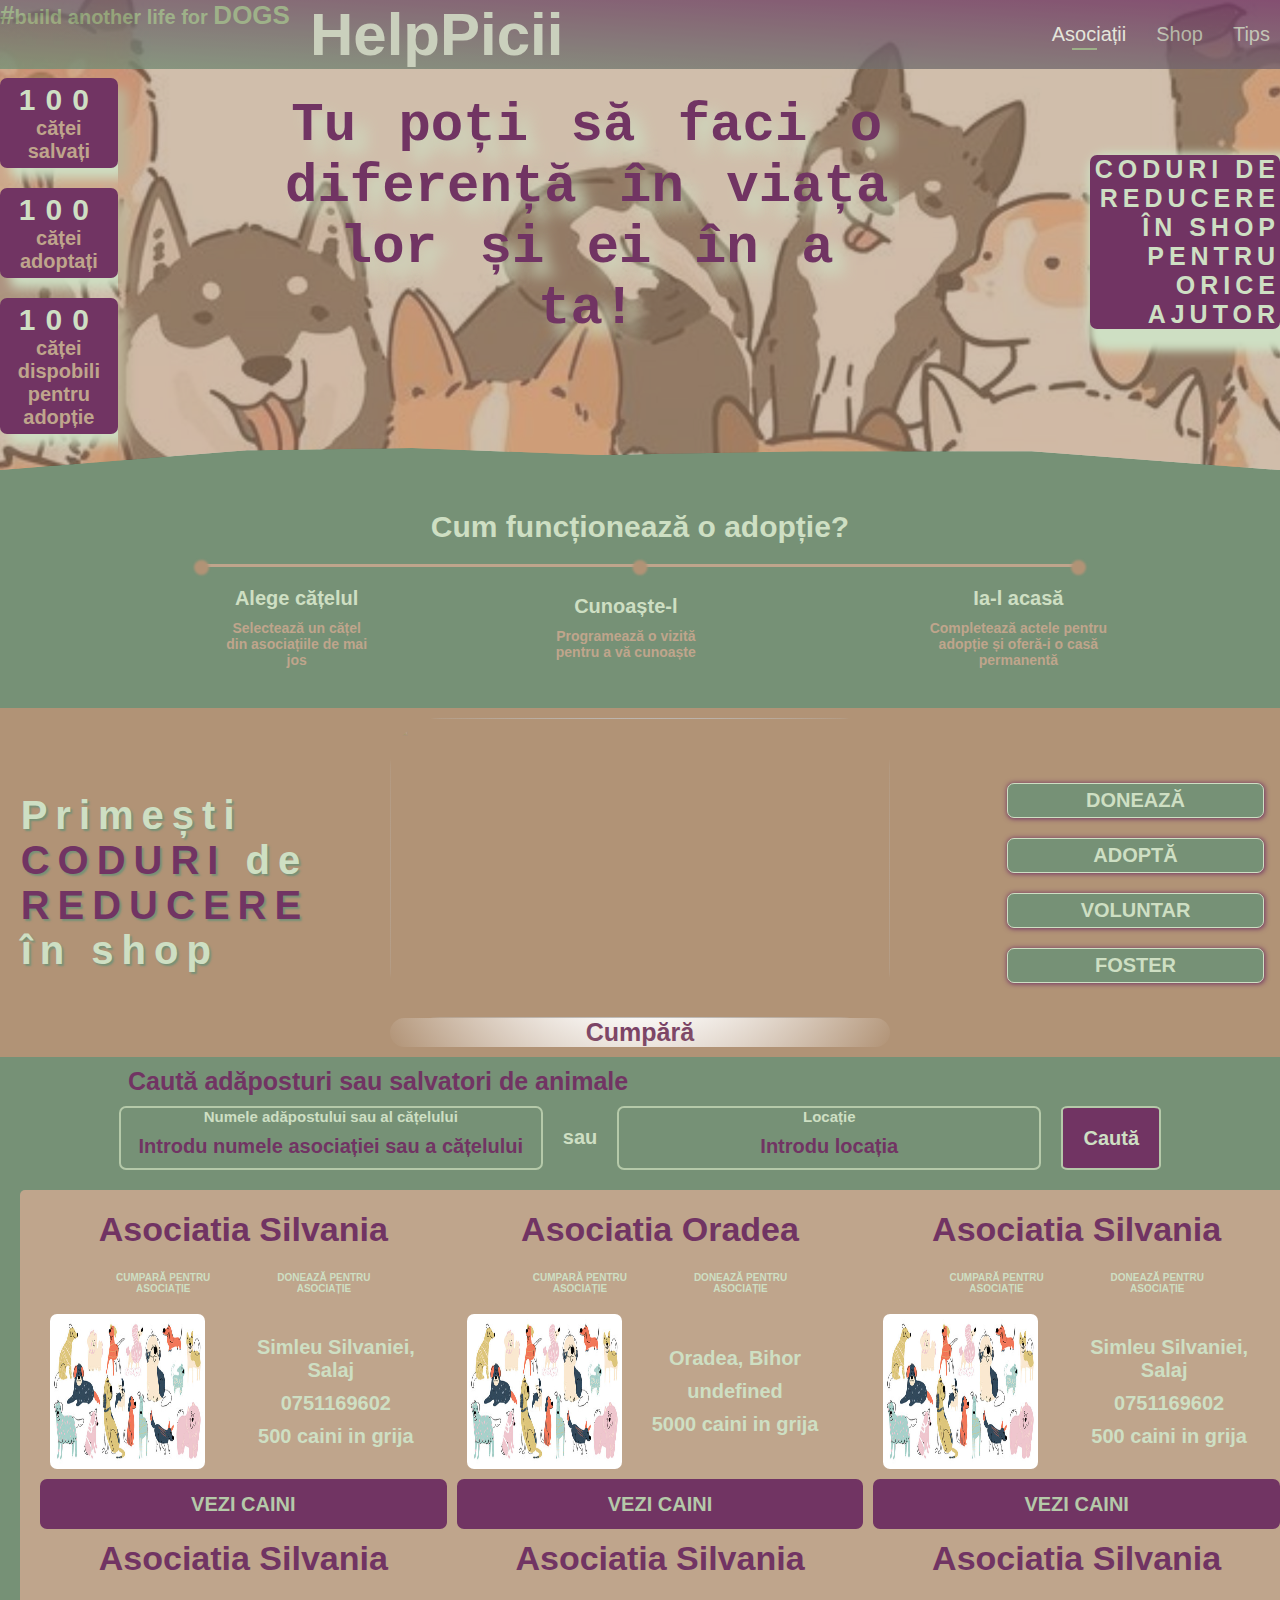
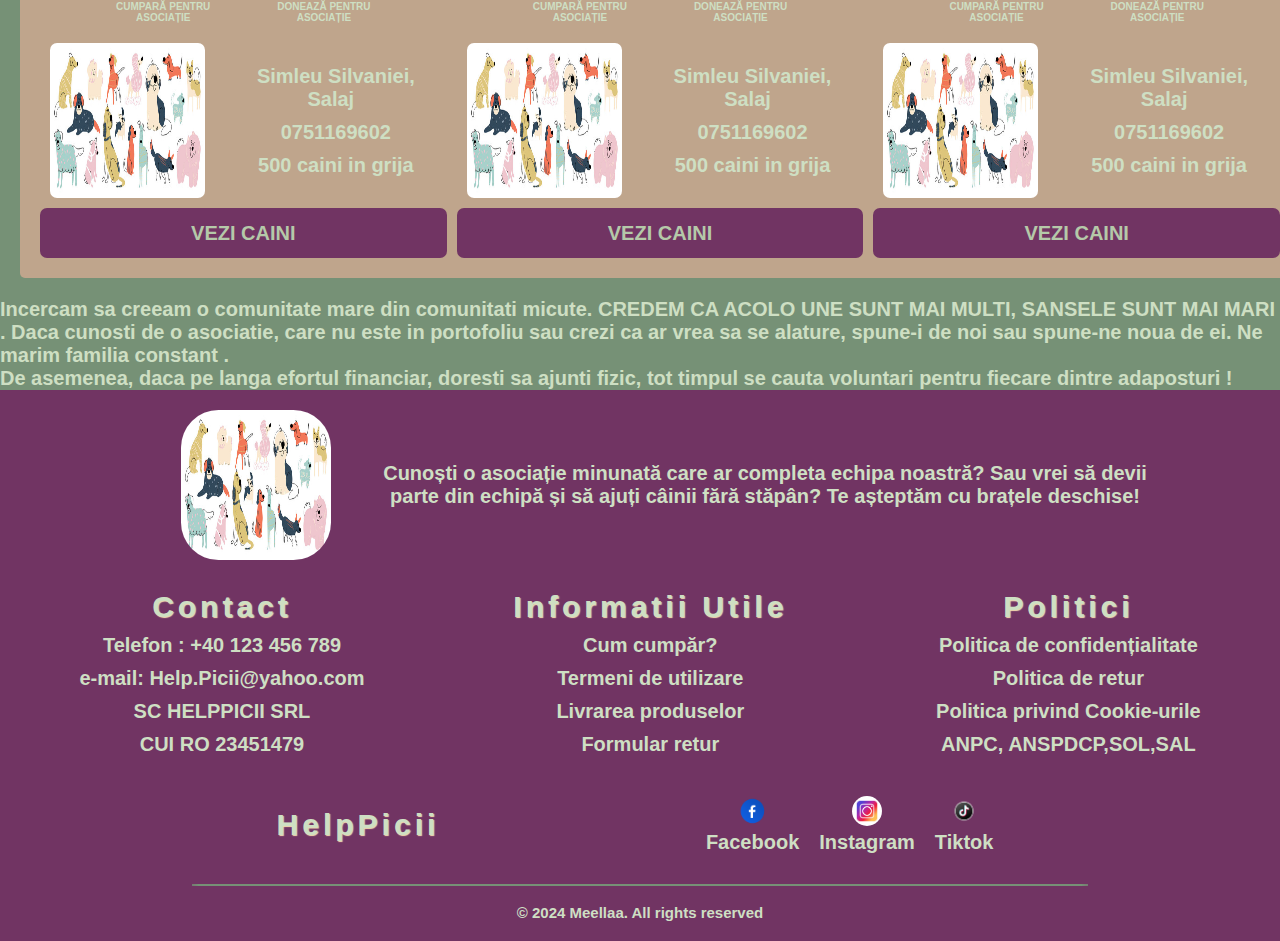
==== commit e42ec938: "Functionalitate pentru cautare in functie de numele adapostului/cainelui sau locatie" ====
--- a/LibrarieAsociatii/librarieFoto.html
+++ b/LibrarieAsociatii/librarieFoto.html
@@ -92,28 +92,17 @@
             <input type="text" id="search-name" name="search_name" placeholder="Introdu numele asociației sau a cățelului">
         </div>
         <span>sau</span>
-        <div class="locatie">
-            <label for="location">Locatie</label>
-            <select id="location" name="location">
-                <option value="" disabled selected>Selectează locația</option>
-                <option value="Bucuresti">București</option>
-                <option value="Cluj">Cluj</option>
-                <option value="Oradea">Oradea</option>
-                <option value="Timisoara">Timișoara</option>
-                <option value="Iasi">Iași</option>
-                <option value="Constanta">Constanța</option>
-                <!-- Adaugă mai multe locații după cum e necesar -->
-            </select>
-        </div>
-            <button type="submit">Caută</button>
+            <div class="locatie">
+                <label for="location">Locație</label>
+                <input type="text" id="location" name="location" placeholder="Introdu locația">
+            </div>
+            <button type="submit" aria-label="Caută adăposturi sau căței">Caută</button>
         </form></div>
 </section>
     </section>
-    
     <section class= "asociatii-containe">
         <div id="asociatii-container"></div>
         </section>
-   
     <p>Incercam sa creeam o comunitate mare din comunitati micute. CREDEM CA ACOLO UNE SUNT MAI MULTI, SANSELE SUNT MAI MARI . 
         Daca cunosti de o asociatie, care nu este in portofoliu sau crezi ca ar vrea sa se alature, spune-i de noi sau spune-ne noua de ei. Ne marim familia constant .</p>
     <h2>De asemenea, daca pe langa efortul financiar, doresti sa ajunti fizic, tot timpul se cauta voluntari pentru fiecare dintre adaposturi ! </h2>
